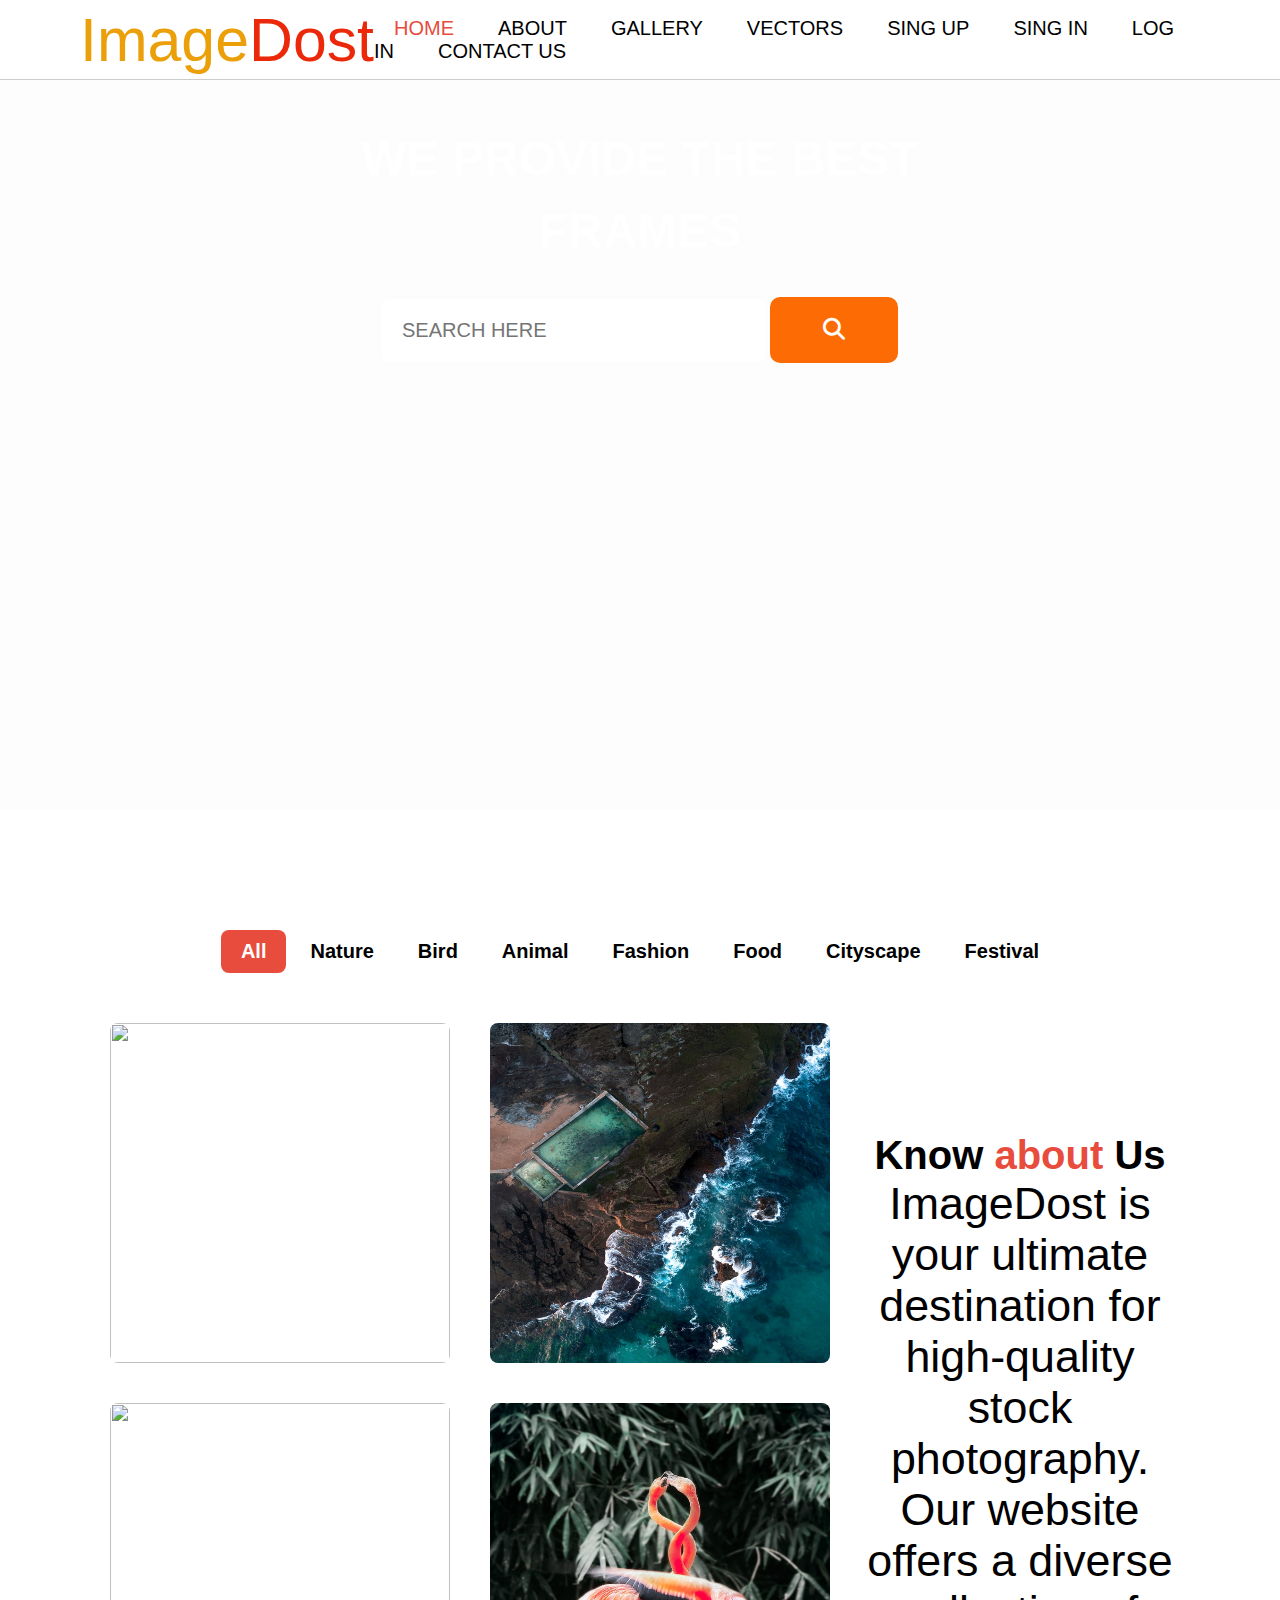
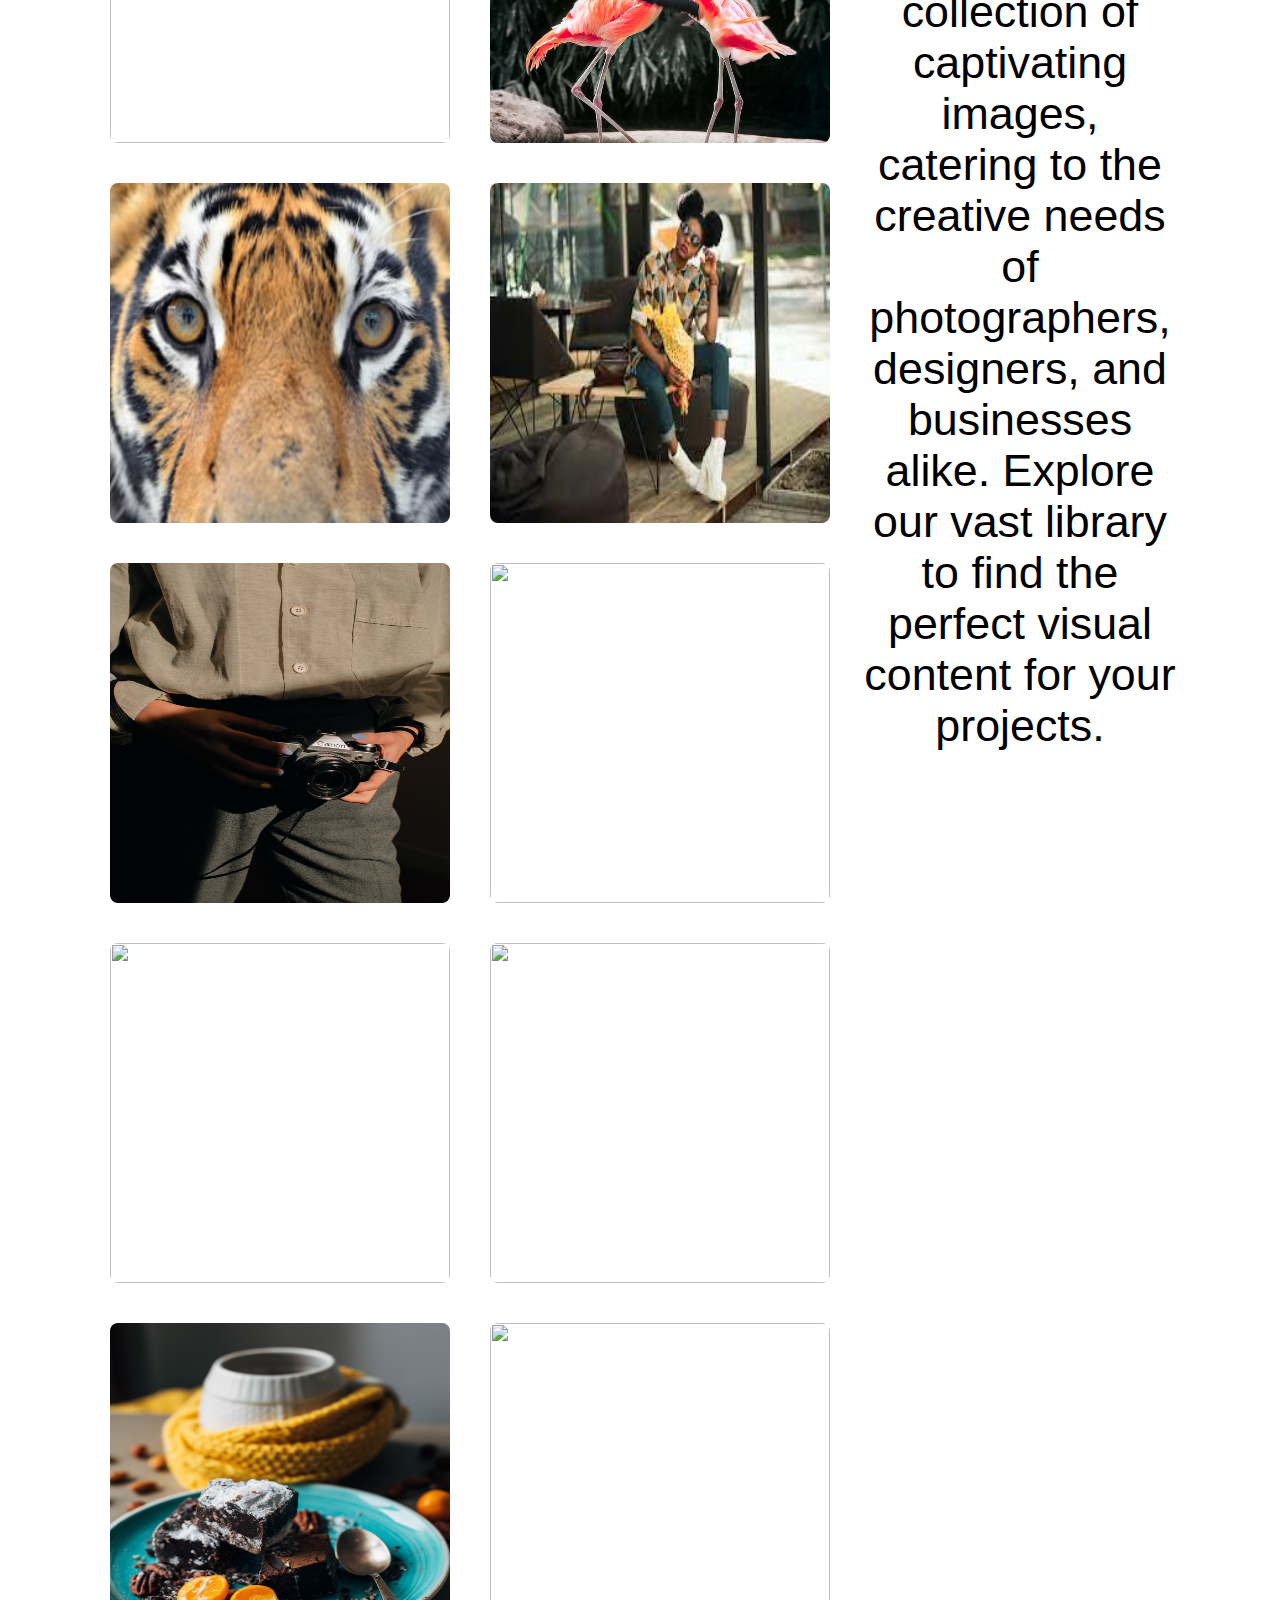
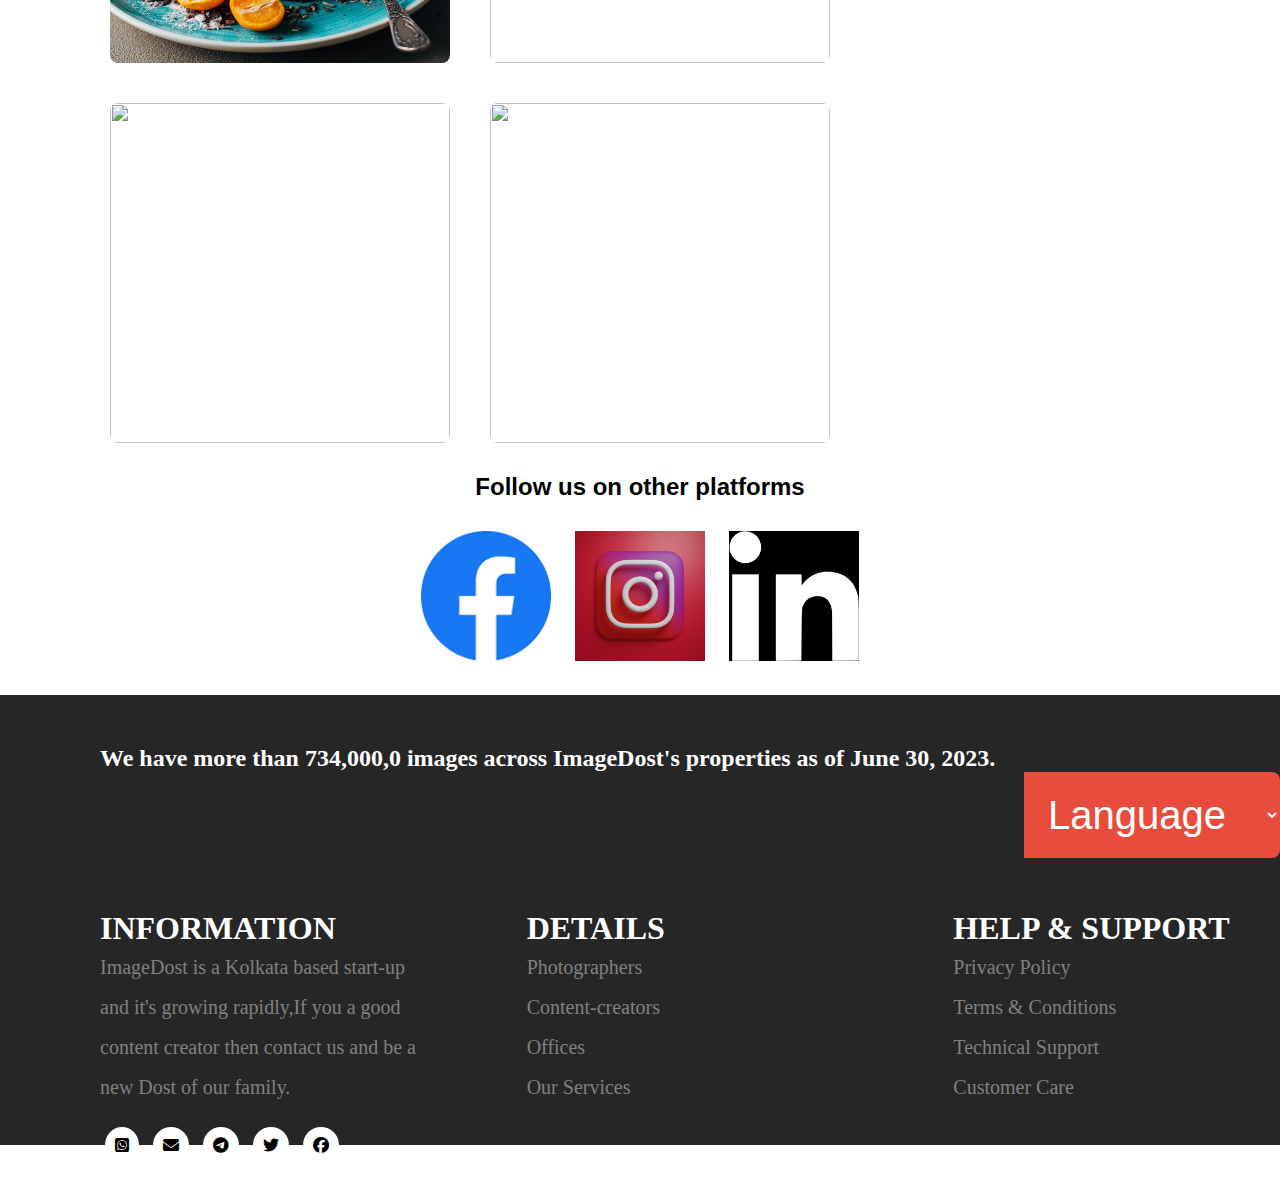
==== index.html @ 0a435a72 "Init" ====
<!DOCTYPE html>
<html lang="en">
<head>
    <meta charset="UTF-8">
    <meta name="viewport" content="width=device-width, initial-scale=1.0">
    <title>Document</title>
    <link rel="stylesheet" href="main.css">
    <link rel="stylesheet"href="https://cdnjs.cloudflare.com/ajax/libs/font-awesome/6.4.2/css/all.min.css">
</head>
<body>
  <header>
    <nav>
        <div class="l1">
            Image<span>Dost</span>
        </div>
        <div class="menu">
            <a href="#">HOME</a>
            <a href="#">ABOUT</a>
            <a href="#">GALLERY</a>
            <a href="#">VECTORS</a>
            <a href="#">SING UP</a>
            <a href="#">SING IN</a>
            <a href="#">LOG IN</a>
            <a href="#">CONTACT US</a>

        </div>
    </nav>
    <div class="alltext">
        <h1>WE PROVIDE THE BEST FRAMES</h1>
        <input type="text"placeholder="SEARCH HERE">
        <button>
            <i class="fas fa-search"></i>
        </button>
      </div>
  </header>  
  <section class="gallery">
    <div class="land-menu">
      <ul>
        <li class="all" data-filter="*">All</li>
        <li data-filter=".Nature">Nature</li>
        <li data-filter=".Bird">Bird</li>
        <li data-filter=".Animal">Animal</li>
        <li data-filter=".Fashion">Fashion</li>
        <li data-filter=".Food">Food</li>
        <li data-filter=".Cityscape">Cityscape</li>
        <li data-filter=".Festival">Festival</li>
      </ul>
    </div>
    <div class="land-item">
        <div class="item Nature">
            <img src="nature.jpg" width="150" height="150">
        </div>
         <div class="item Nature">
             <img src="nature2.jpg"width="150" height="150">
        </div>
        <div class="item Bird">
            <img src="Bird.jpg"width="150" height="150">
        </div>
        <div class="item Bird">
            <img src="Bird 2.jpg"width="150" height="150">
        </div>
        <div class="item Animal">
            <img src="Animal.jpg"width="150" height="150">
        </div>
        <div class="item Fashion">
            <img src="fashion.jpeg"width="150" height="150">
        </div>
        <div class="item Fashion">
            <img src="fashion 2.jpg"width="150" height="150">
        </div>
        <div class="item Cityscape">
            <img src="city 1.jpg"width="150" height="150">
        </div>
        <div class="item Cityscape">
            <img src="city 3.jpg"width="150" height="150">
        </div>
        <div class="item Cityscape">
            <img src="city.jpg"width="150" height="150">
        </div>
        <div class="item Food">
            <img src="food.jpg"width="150" height="150">
        </div>
        <div class="item Festival">
            <img src="festival.jpg"width="150" height="150">
        </div>
        <div class="item Festival">
            <img src="j2.jpg"width="150" height="150">
        </div>
        <div class="item Festival">
            <img src="festival2.jpg"width="150" height="150">
        </div>

    </div>
</section>
<section class="myself">
    <div class="info">

        <h1>Know <span>about</span> Us</h1>
        <p>
            ImageDost is your ultimate destination for high-quality stock photography. Our website offers a diverse collection of captivating images, catering to the creative needs of photographers, designers, and businesses alike. Explore our vast library to find the perfect visual content for your projects.
        </p>

    </div>
    <div class="png">
        <h2>
            Follow us on other platforms
        </h2>
        <img src="fb.png"width="150">
        <img src="insta1.png"width="150">
        <img src="download.png"width="150">
    </div>
</section>

<footer>
    <div class="last">
    </div>
    <h2>
        We have more than 734,000,0 images across ImageDost's properties as of June 30, 2023.
    </h2>
    </div>
    <div>
      <select id="drop">
        <option value="">Language</option>
        <option value="English">English</option>
        <option value="Hindi">Hindi</option>
        <option value="Bengali">Bengali</option>
        <option value="Tamil">Tamil</option>
        <option value="Espanol">Espanol</option>
        <option value="Deutsch">Deutsch</option>
        <option value="Italiano">Italiano</option>
        <option value="Portugues">Portugues</option>
        <option value="Francais">Francais</option>

      </select>
    </div>
    <div class="contact">
        <div>
            <h1>
                INFORMATION
            </h1>
            <p>
        ImageDost is a Kolkata based start-up and it's growing rapidly,If you a good content creator then contact us and be a new Dost of our family.
            </p>
            <i class="fa-brands fa-square-whatsapp"></i>
            <i class="fa-solid fa-envelope"></i>
            <i class="fa-brands fa-telegram"></i>
            <i class="fa-brands fa-twitter"></i>
            <i class="fa-brands fa-facebook"></i>
    </div>
    <div>
        <h1>
        DETAILS
        </h1>
        <p>Photographers</p>
        <p>Content-creators</p>
        <p>Offices</p>
        <p>Our Services</p>
    </div>
    <div>
        <h1>
            HELP & SUPPORT
        </h1>
        <p>
            Privacy Policy
        </p>
        <p>Terms & Conditions</p>
        <p>Technical Support</p>
        <p>Customer Care</p>
    </div>
    <div>
    <h1>USEFUL LINKS</h1>
    <P>About Us</P>
    <P>Blog Post</P>
    <P>Gallery</P>
    <P>Lisences</P>
    <P>Subscription Plans</P>
    </div>
    </div>
</footer>
<script
  src="https://code.jquery.com/jquery-3.7.1.min.js"
  integrity="sha256-/JqT3SQfawRcv/BIHPThkBvs0OEvtFFmqPF/lYI/Cxo="
  crossorigin="anonymous"></script>
<script src="https://unpkg.com/isotope-layout@3/dist/isotope.pkgd.min.js"></script>
<script type="text/javascript">
    $('.land-item').isotope({
  itemSelector: '.item',
  layoutMode: 'fitRows'
});
$('.land-menu ul li').click(function(){
    $('.land-menu ul li').removeClass('all');
    $(this).addClass('all');

    var selector=$(this).attr('data-filter');
    $('.land-item').isotope({
        filter:selector
    });
    return false;

});
</script>
</body>
</html>
---- main.css ----
*{padding: 0; margin:0; box-sizing: border-box;}

body{
	scroll-behavior: smooth;
		overflow-x: hidden;
}
header{
	width: 100vw;
	height:90vh;
	background:linear-gradient(rgba(56, 53, 53, 0.012),rgba(56, 53, 53, 0.012)), url('j1.jpg');
	background-size: cover;
	background-position: right;
	position: relative;
}
nav{
	width: 100%;
	height:80px;
	background: rgb(249, 247, 247);
	color: rgb(235, 160, 10);
	display: flex;
	justify-content: space-between;
	align-items: center;
	padding: 0px 80px;
	position:fixed;
	top:0;
	background:white;
	z-index: 1;
	border-bottom: 1px solid rgba(0,0,0,0.2);
}
.l1{
	font-family:Arial, Helvetica, sans-serif;
	font-size: 3.8rem;
}
.l1 span{
	color:  #ec280a ;
}
.menu a{
	text-decoration: none;
	color: black;
	font-size:20px;
	padding: 10px 20px;
	font-family:Arial, Helvetica, sans-serif;

}
.menu a:first-child{
	color:#e74c3c;
}
.menu a:hover{
	color: #e74c3c;
	transition: 0.4s;
    animation-name: textsize;
    animation-duration:3s;
    animation-delay: 0s;
}
@keyframes textsize {
    from{font-size: 20px;}
    to{font-size: 25px}
    
}
.alltext{
	max-width:900px;
	position: absolute;
	top:30%;
	left: 50%;
	transform: translate(-50%,-50%);
	color: white;
	text-align: center;
}
.alltext h1{
	font-family: sans-serif;
	font-size: 3em;
	line-height:  1.5em;;
}
.alltext input{
	width: 60%;
	padding: 20px;
	border-radius: 8px;
	font-size: 20px;
	border:none;
	outline: none;
}
.alltext button{
	width: 20%;
	padding:20px;
	background: #fd6b04;
	font-size: 22px;
	border:20px;
	border-radius:10px;
	color: white;
	margin-top: 30px;
}
.gallery{
	padding:100px;
}
.land-menu{
		text-align: center;
		margin-bottom: 20px;
	}
.land-menu ul li{
		list-style: none;
		display: inline-block;
		margin:20px 0px;
		font-size: 20px;
		font-weight: bold;
		font-family: sans-serif;
		padding: 10px 20px;
		cursor: pointer;
		transition: 0.5s ease;
		text-align: center;
		

	}
.land-menu ul li:hover{
		background:  #e74c3c;
		color: white;
		border-radius: 8px;
	}
li.all{
		background:#e74c3c;
		color: white;
		border-radius: 8px;
	}
.land-item{
		width: 100%;
	}
.land-item .item{
		width:360px ;
		height:360px;
		float:left;
		margin-bottom:20px;
		margin-right:20px;
		padding: 10px;
	

}
.land-item .item img{
	width: 100%;
	height: 100%;
	border-radius: 8px;
}
.land-item .item img:hover{
	transform: scale(1.1);

}

.myself{

	font-family: sans-serif;
	width: 100%;
	padding:20px 100px;
}
.info{
	text-align: center;

}
.info h1 {
	font-size: 2.5em;

}
.info h1 span{
	color:#e74c3c;
}
.info p{
	font-size: 2.8em;
	text-align: center;
	text-decoration:solid;
}
.png{
	text-align: center;
	padding-top: 50px;
	width: 50%;
	margin:auto;
	}
.png h2{
	margin:20px 0px;
}
.png img{
	padding:10px;
}
.png img:hover{
	transform: scale(1.3)
}
footer{
	background: #262626;
	color: white;
	width: 200vh;
	height: 50vh;

	padding: 50px 100px;
}
.last h2{
	font-size: 2.5em;
	font-family: sans-serif,Arial, Helvetica;
}
#drop{
	padding: 20px;
	width: 70%;
	border-radius: 8px;
	border:none;
	outline: none;
	font-family: sans-serif;
}
#drop{
	position: absolute;
	right: 0;
	font-size: 2.5em;
	width: 20%;
	padding: 20px;
	background: #e74c3c;
	color: white;
	border:none;
	outline: none;
	border-radius: 0 8px 8px 0;
}
.contact{
	width: 100%;
	display: flex;
	justify-content: space-between;
	align-items: flex-start;
	margin-top:3em;
	border-bottom: 1px solid rgba(255,255,255,0.2);
}
.contact>div{
	flex-basis:20%;
	padding-top: 10vh;


}
.contact p{
	line-height:2em;
	font-size: 20px;
	color: grey;	
	cursor: pointer;
}
.contact p:hover{
	color: white;
}
.contact i{
	background: white;
	color: black;
	padding:10px;
	font-size:16px;
	margin: 20px 5px;
	border-radius: 50%;
	transition: .4s ease;
}
.contact i:hover{
	background: transparent;
	border:1px solid white;
	color: white;
}
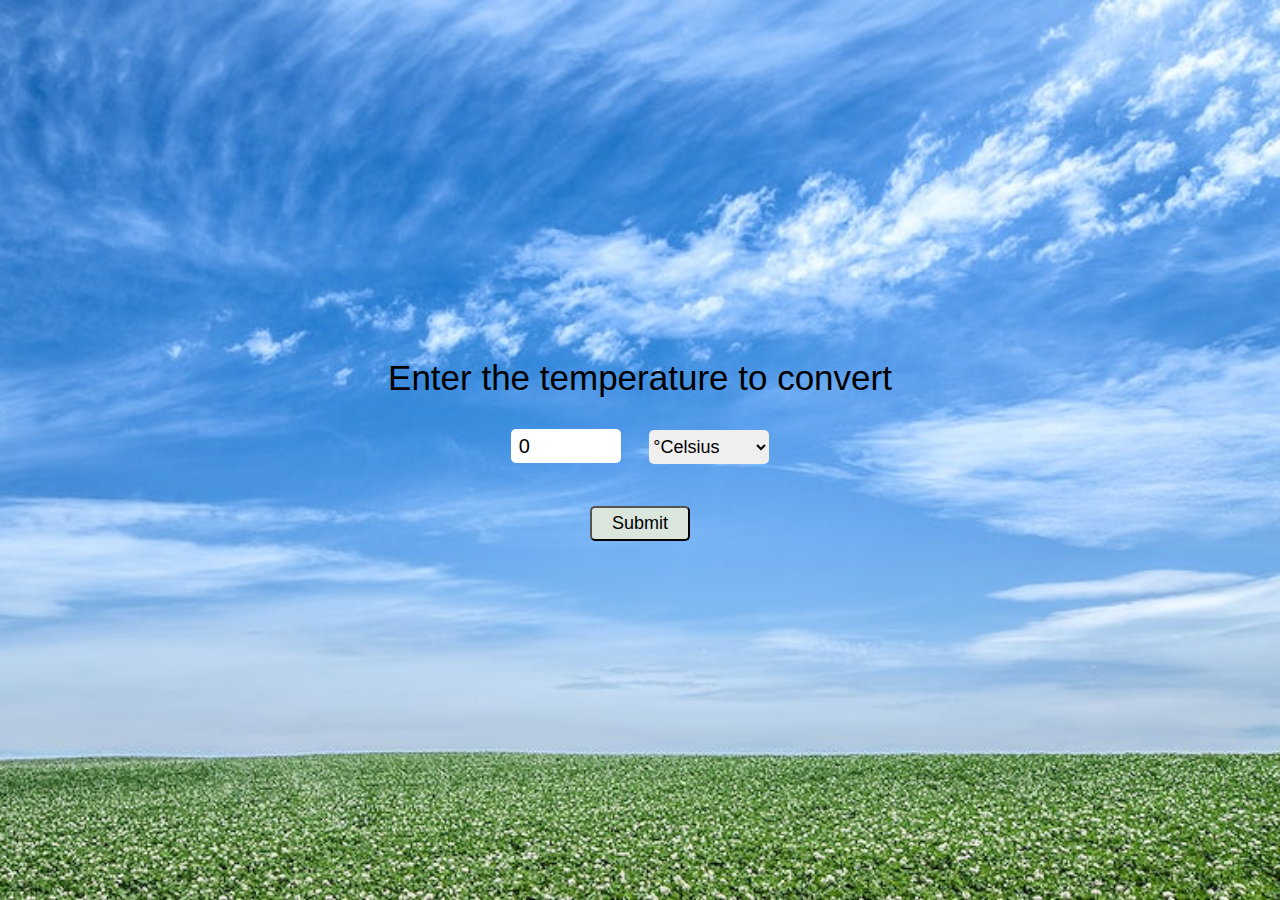
==== commit 0ef4747a: "Init" ====
--- a/index.html
+++ b/index.html
@@ -1,203 +1,32 @@
 <!DOCTYPE html>
 <html lang="en">
+
 <head>
     <meta charset="UTF-8">
+    <meta http-equiv="X-UA-Compatible" content="IE=edge">
     <meta name="viewport" content="width=device-width, initial-scale=1.0">
-    <title>Document</title>
-    <link rel="stylesheet" href="main.css">
-    <link rel="stylesheet"href="https://cdnjs.cloudflare.com/ajax/libs/font-awesome/6.4.2/css/all.min.css">
+    <link rel="stylesheet" href="style.css">
+    <title>Temperature converter</title>
 </head>
+
 <body>
-  <header>
-    <nav>
-        <div class="l1">
-            Image<span>Dost</span>
-        </div>
-        <div class="menu">
-            <a href="#">HOME</a>
-            <a href="#">ABOUT</a>
-            <a href="#">GALLERY</a>
-            <a href="#">VECTORS</a>
-            <a href="#">SING UP</a>
-            <a href="#">SING IN</a>
-            <a href="#">LOG IN</a>
-            <a href="#">CONTACT US</a>
+    <div class="container">
+        <form id="calcTemp" onsubmit="calculateTemp(); return false">
+            <label for="temp">Enter the temperature to convert</label>
+            <br>
+            <input type="number" name="temp" id="temp" value="0">
+            <select name="temp_diff" id="temp_diff">
+                <option value="cel">&#176;Celsius</option>
+                <option value="fah">&#176;Fahrenheit</option>
+            </select>
+            <br>
+            <input type="submit" name="temp" id="submit">
+            <br>
+            <span id="result"></span>
+        </form>
+    </div>
 
-        </div>
-    </nav>
-    <div class="alltext">
-        <h1>WE PROVIDE THE BEST FRAMES</h1>
-        <input type="text"placeholder="SEARCH HERE">
-        <button>
-            <i class="fas fa-search"></i>
-        </button>
-      </div>
-  </header>  
-  <section class="gallery">
-    <div class="land-menu">
-      <ul>
-        <li class="all" data-filter="*">All</li>
-        <li data-filter=".Nature">Nature</li>
-        <li data-filter=".Bird">Bird</li>
-        <li data-filter=".Animal">Animal</li>
-        <li data-filter=".Fashion">Fashion</li>
-        <li data-filter=".Food">Food</li>
-        <li data-filter=".Cityscape">Cityscape</li>
-        <li data-filter=".Festival">Festival</li>
-      </ul>
-    </div>
-    <div class="land-item">
-        <div class="item Nature">
-            <img src="nature.jpg" width="150" height="150">
-        </div>
-         <div class="item Nature">
-             <img src="nature2.jpg"width="150" height="150">
-        </div>
-        <div class="item Bird">
-            <img src="Bird.jpg"width="150" height="150">
-        </div>
-        <div class="item Bird">
-            <img src="Bird 2.jpg"width="150" height="150">
-        </div>
-        <div class="item Animal">
-            <img src="Animal.jpg"width="150" height="150">
-        </div>
-        <div class="item Fashion">
-            <img src="fashion.jpeg"width="150" height="150">
-        </div>
-        <div class="item Fashion">
-            <img src="fashion 2.jpg"width="150" height="150">
-        </div>
-        <div class="item Cityscape">
-            <img src="city 1.jpg"width="150" height="150">
-        </div>
-        <div class="item Cityscape">
-            <img src="city 3.jpg"width="150" height="150">
-        </div>
-        <div class="item Cityscape">
-            <img src="city.jpg"width="150" height="150">
-        </div>
-        <div class="item Food">
-            <img src="food.jpg"width="150" height="150">
-        </div>
-        <div class="item Festival">
-            <img src="festival.jpg"width="150" height="150">
-        </div>
-        <div class="item Festival">
-            <img src="j2.jpg"width="150" height="150">
-        </div>
-        <div class="item Festival">
-            <img src="festival2.jpg"width="150" height="150">
-        </div>
+    <script src="script.js"></script>
+</body>
 
-    </div>
-</section>
-<section class="myself">
-    <div class="info">
-
-        <h1>Know <span>about</span> Us</h1>
-        <p>
-            ImageDost is your ultimate destination for high-quality stock photography. Our website offers a diverse collection of captivating images, catering to the creative needs of photographers, designers, and businesses alike. Explore our vast library to find the perfect visual content for your projects.
-        </p>
-
-    </div>
-    <div class="png">
-        <h2>
-            Follow us on other platforms
-        </h2>
-        <img src="fb.png"width="150">
-        <img src="insta1.png"width="150">
-        <img src="download.png"width="150">
-    </div>
-</section>
-
-<footer>
-    <div class="last">
-    </div>
-    <h2>
-        We have more than 734,000,0 images across ImageDost's properties as of June 30, 2023.
-    </h2>
-    </div>
-    <div>
-      <select id="drop">
-        <option value="">Language</option>
-        <option value="English">English</option>
-        <option value="Hindi">Hindi</option>
-        <option value="Bengali">Bengali</option>
-        <option value="Tamil">Tamil</option>
-        <option value="Espanol">Espanol</option>
-        <option value="Deutsch">Deutsch</option>
-        <option value="Italiano">Italiano</option>
-        <option value="Portugues">Portugues</option>
-        <option value="Francais">Francais</option>
-
-      </select>
-    </div>
-    <div class="contact">
-        <div>
-            <h1>
-                INFORMATION
-            </h1>
-            <p>
-        ImageDost is a Kolkata based start-up and it's growing rapidly,If you a good content creator then contact us and be a new Dost of our family.
-            </p>
-            <i class="fa-brands fa-square-whatsapp"></i>
-            <i class="fa-solid fa-envelope"></i>
-            <i class="fa-brands fa-telegram"></i>
-            <i class="fa-brands fa-twitter"></i>
-            <i class="fa-brands fa-facebook"></i>
-    </div>
-    <div>
-        <h1>
-        DETAILS
-        </h1>
-        <p>Photographers</p>
-        <p>Content-creators</p>
-        <p>Offices</p>
-        <p>Our Services</p>
-    </div>
-    <div>
-        <h1>
-            HELP & SUPPORT
-        </h1>
-        <p>
-            Privacy Policy
-        </p>
-        <p>Terms & Conditions</p>
-        <p>Technical Support</p>
-        <p>Customer Care</p>
-    </div>
-    <div>
-    <h1>USEFUL LINKS</h1>
-    <P>About Us</P>
-    <P>Blog Post</P>
-    <P>Gallery</P>
-    <P>Lisences</P>
-    <P>Subscription Plans</P>
-    </div>
-    </div>
-</footer>
-<script
-  src="https://code.jquery.com/jquery-3.7.1.min.js"
-  integrity="sha256-/JqT3SQfawRcv/BIHPThkBvs0OEvtFFmqPF/lYI/Cxo="
-  crossorigin="anonymous"></script>
-<script src="https://unpkg.com/isotope-layout@3/dist/isotope.pkgd.min.js"></script>
-<script type="text/javascript">
-    $('.land-item').isotope({
-  itemSelector: '.item',
-  layoutMode: 'fitRows'
-});
-$('.land-menu ul li').click(function(){
-    $('.land-menu ul li').removeClass('all');
-    $(this).addClass('all');
-
-    var selector=$(this).attr('data-filter');
-    $('.land-item').isotope({
-        filter:selector
-    });
-    return false;
-
-});
-</script>
-</body>
 </html>--- a/style.css
+++ b/style.css
@@ -0,0 +1,76 @@
+@import url('https://fonts.googleapis.com/css2?family=Raleway:ital,wght@0,300;0,500;0,600;0,700;1,300;1,400;1,500;1,600;1,700&family=Roboto:wght@100;300;400;700&family=Ubuntu:ital,wght@0,300;0,400;0,500;1,300;1,400;1,500;1,700&display=swap');
+
+* {
+    box-sizing: border-box;
+    padding: 0;
+    margin: 0;
+    font-family: 'Poppins', sans-serif;
+}
+.container {
+    display: flex;
+    justify-content: center;
+    align-items: center;
+    height: 100vh;
+    text-align: center;
+    background-color: azure;
+    width:100%;
+	height:100vh;
+	background-image:url('72.jpg');
+	background-size: cover;
+	background-position: right;
+	position: relative;
+}
+}
+#calcTemp {
+    padding: 29px 67px;
+    min-height: 290px;
+    background-color: #043efc;
+    box-shadow: rgba(0, 0, 0, 0.12) 0px 1px 3px, rgba(0, 0, 0, 0.24) 0px 1px 2px;
+}
+
+label {
+    font-size: 35px;
+    line-height: 78px;
+}
+
+#temp {
+    width: 110px;
+    height: 34px;
+    border-radius: 5px;
+    margin: 12px;
+    padding: 8px;
+    font-size: 20px;
+    font-weight: 500;
+    border: none;
+    outline: none;
+}
+
+#temp_diff {
+    width: 120px;
+    height: 34px;
+    border-radius: 5px;
+    margin: 12px;
+    font-size: 18px;
+    font-weight: 500;
+    border: none;
+    outline: none;
+}
+
+#submit {
+    width: 100px;
+    border-radius: 5px;
+    margin: 30px 0 20px 0;
+    font-size: 18px;
+    background-color: rgb(218 229 220);
+    padding: 5px;
+    transition: all 0.5s ease;
+}
+
+#submit:hover{
+    background-color: antiquewhite;
+    cursor: pointer;
+}
+
+#result{
+    font-size: 27px;
+}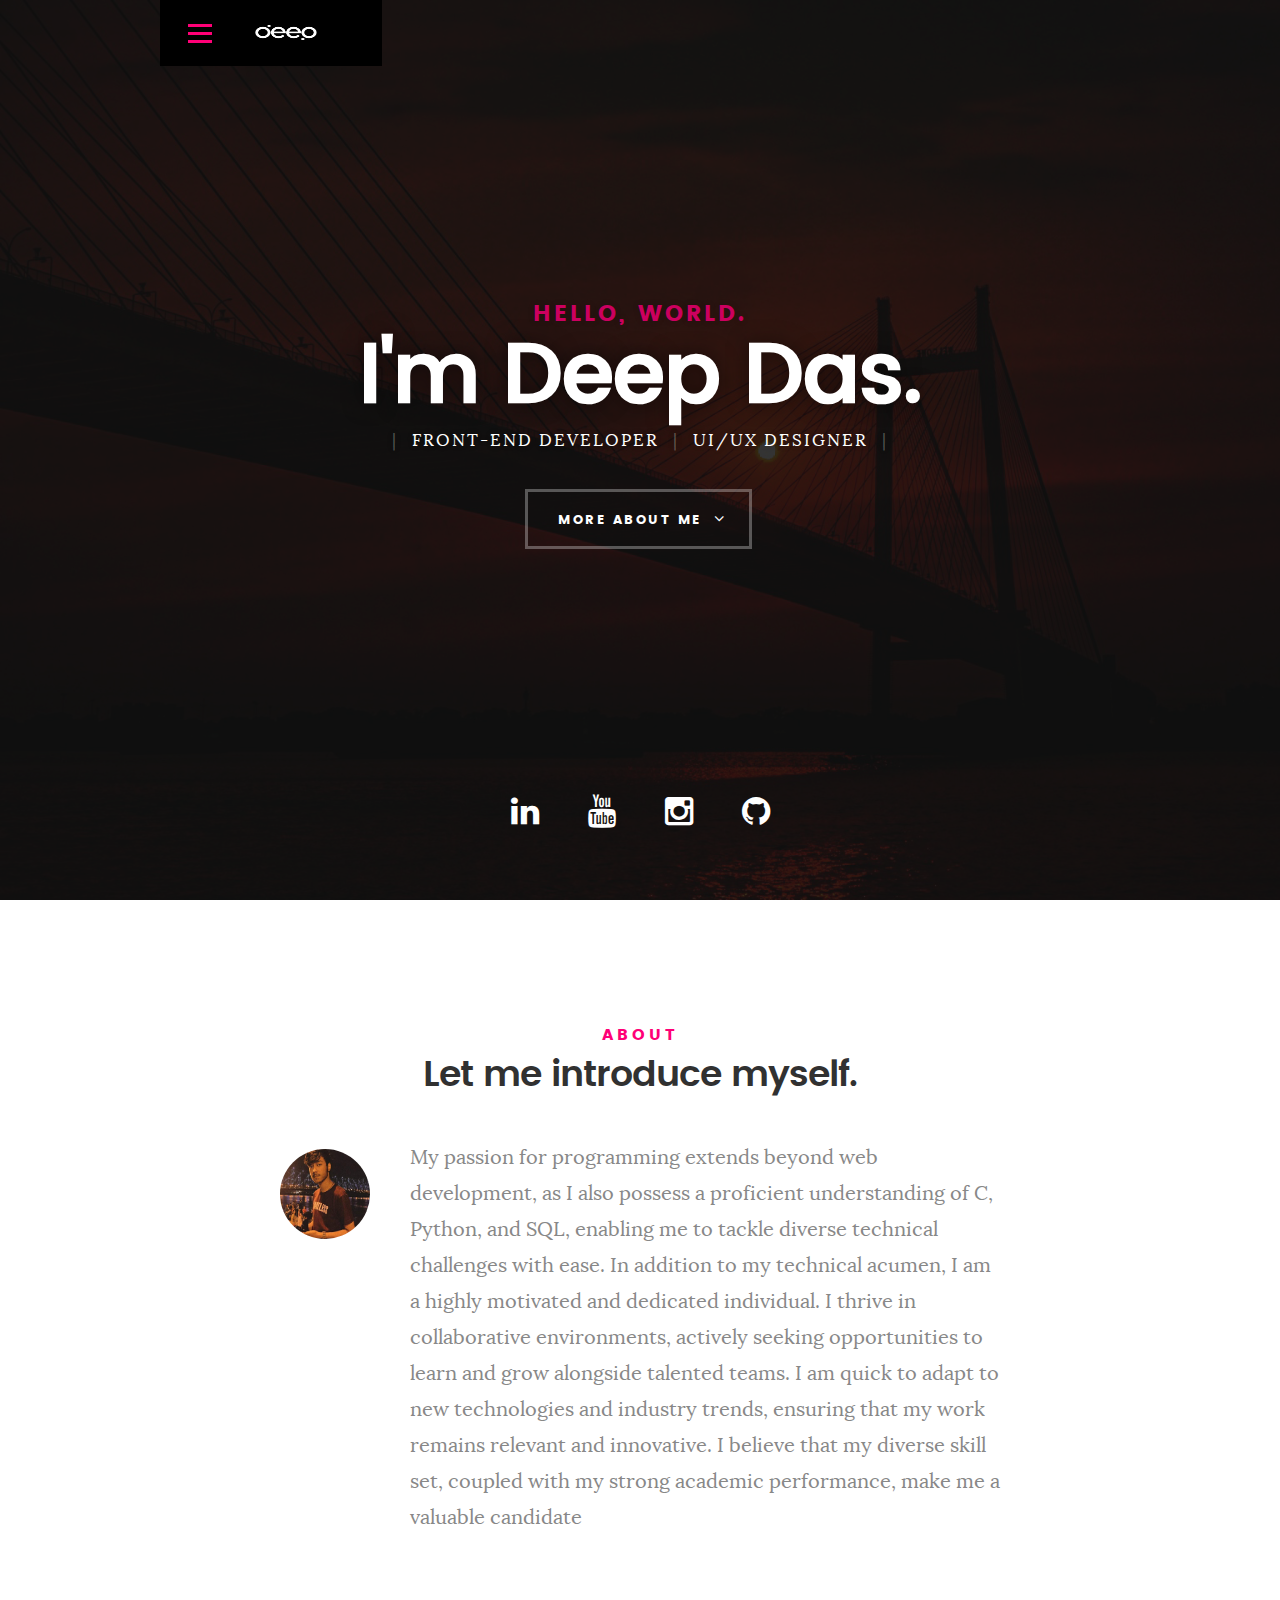
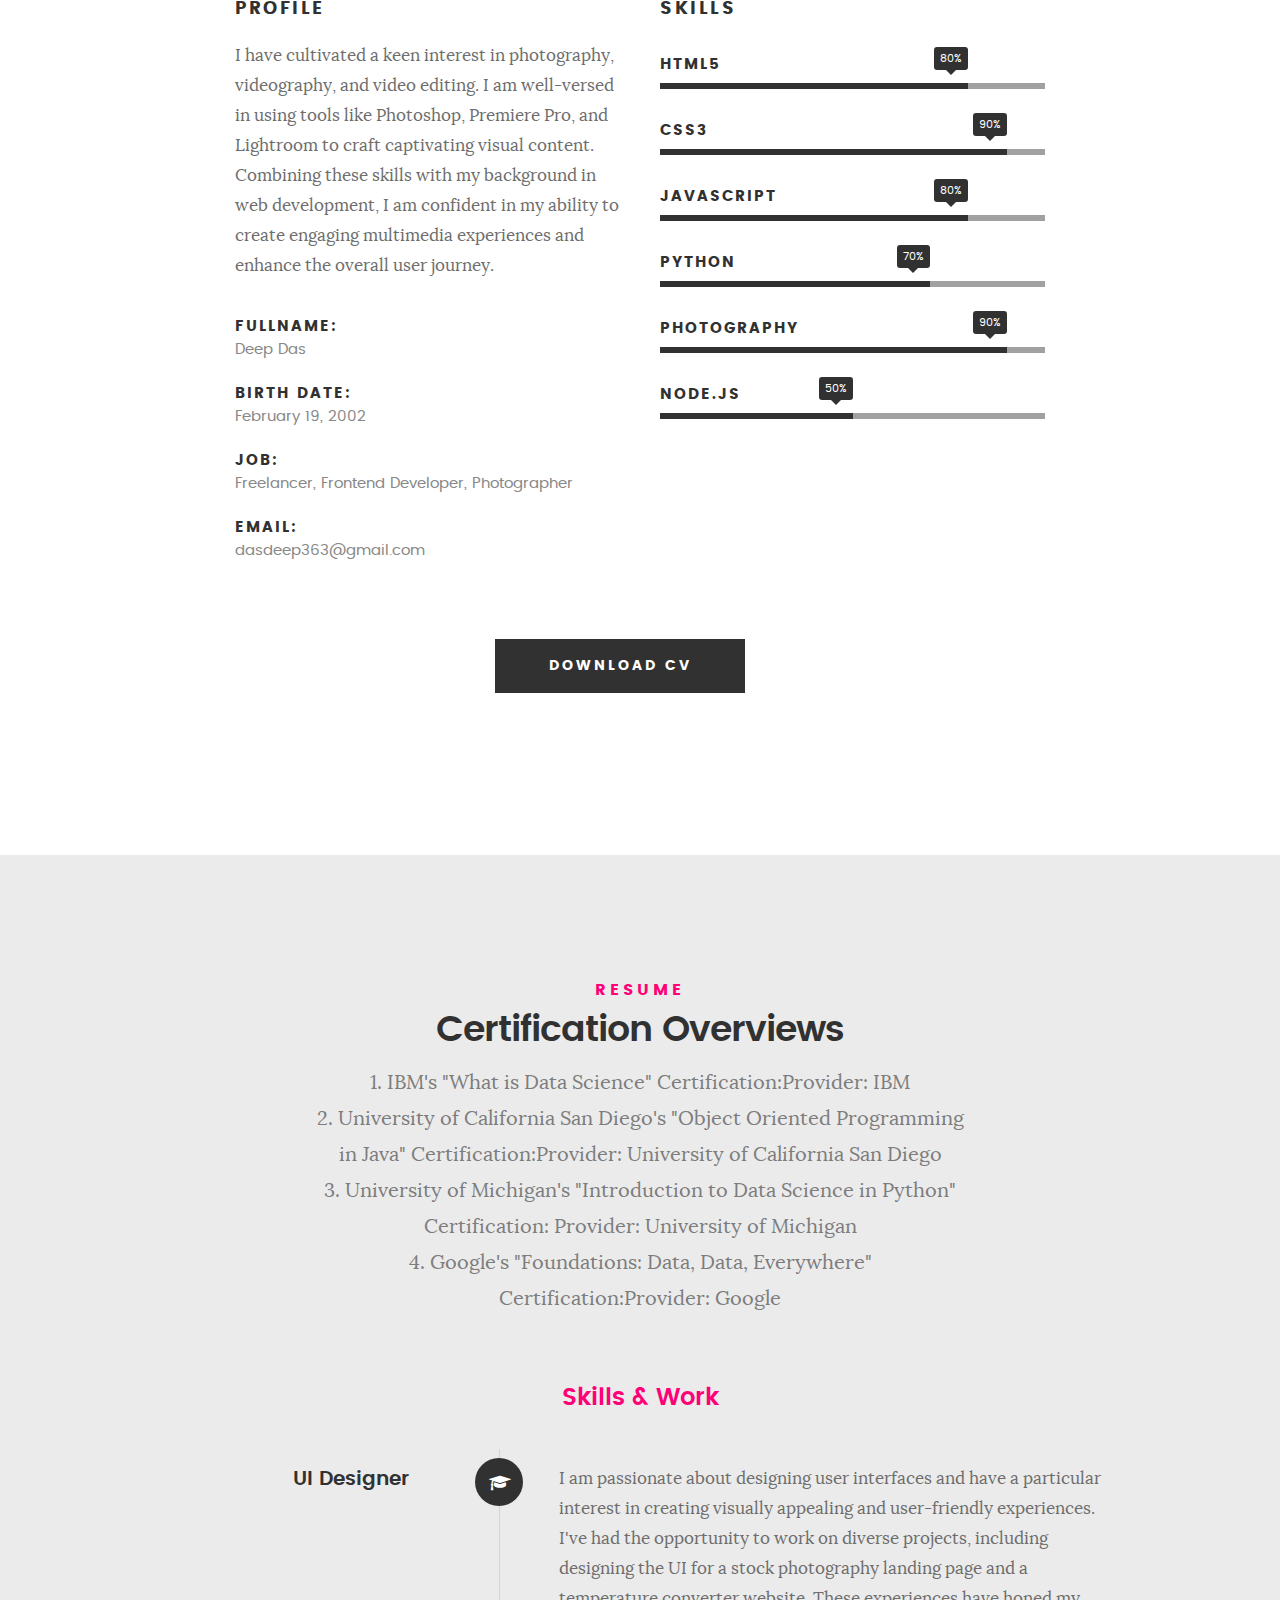
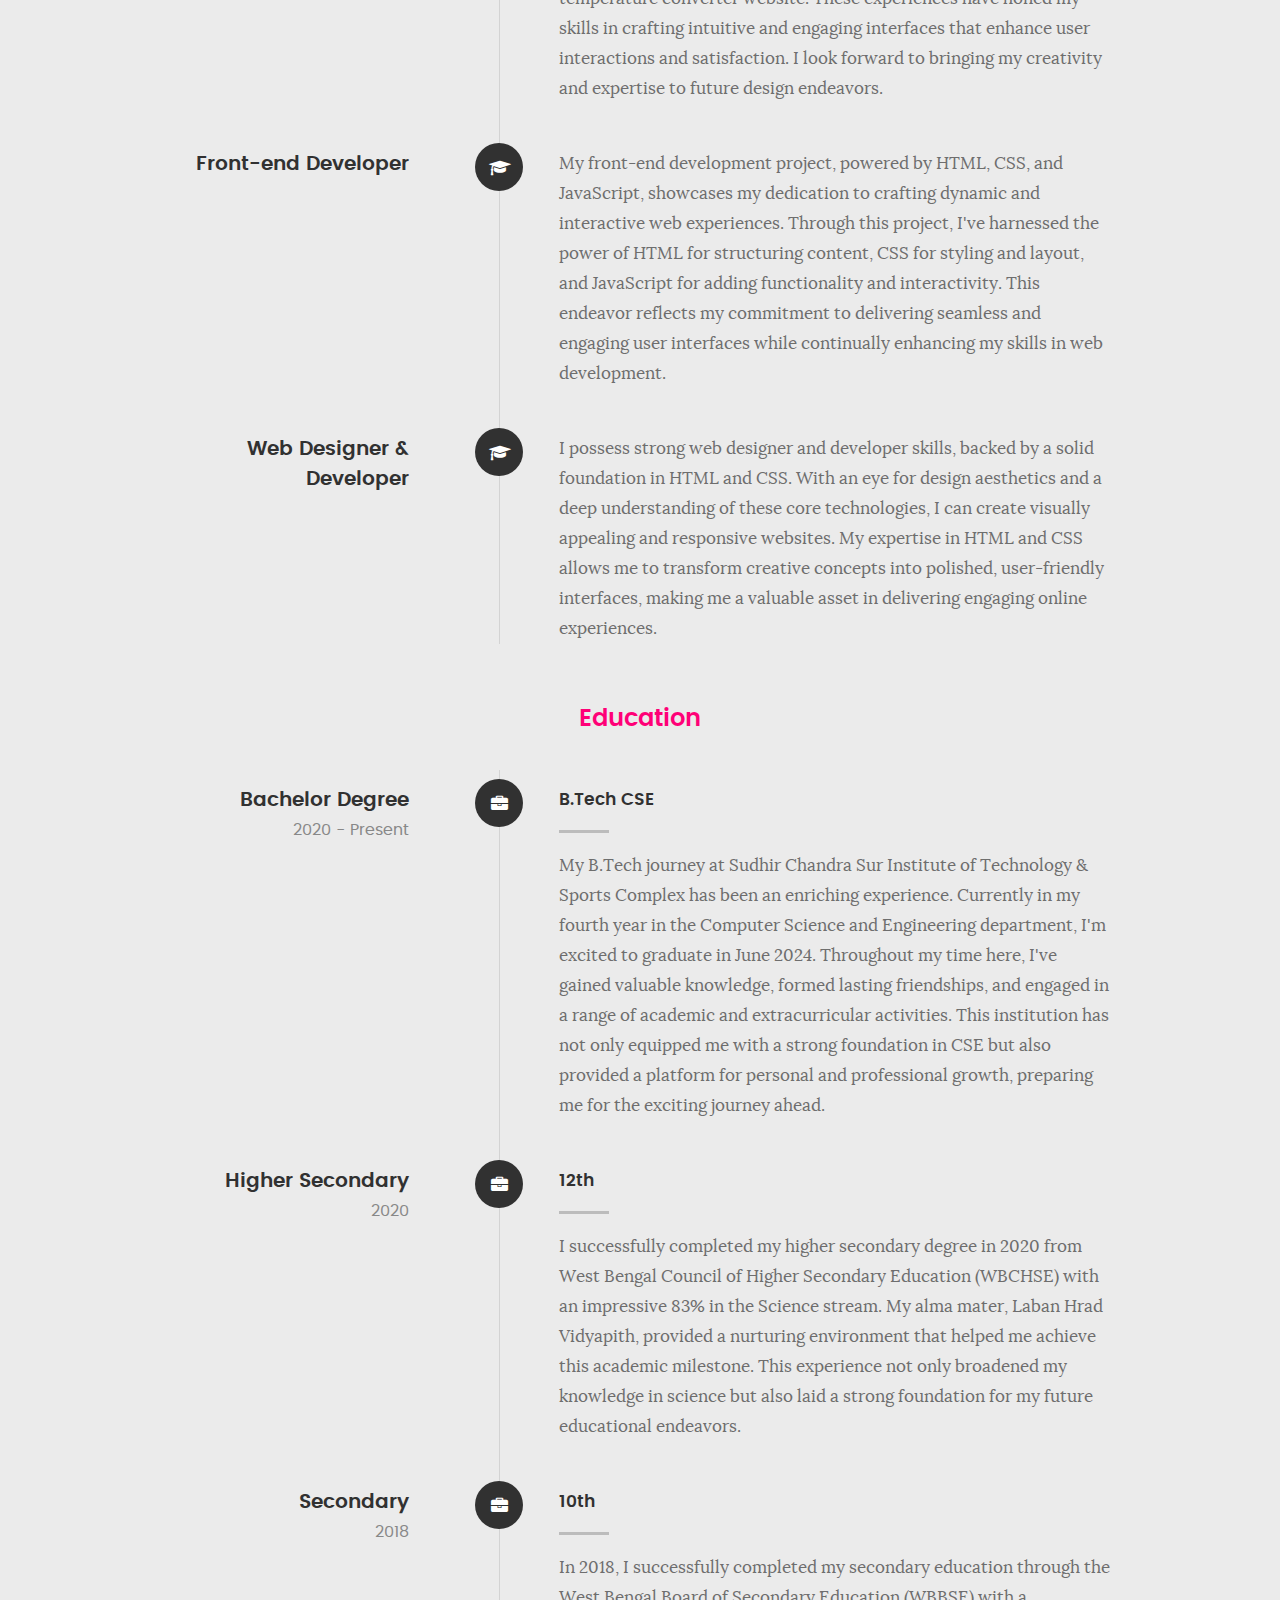
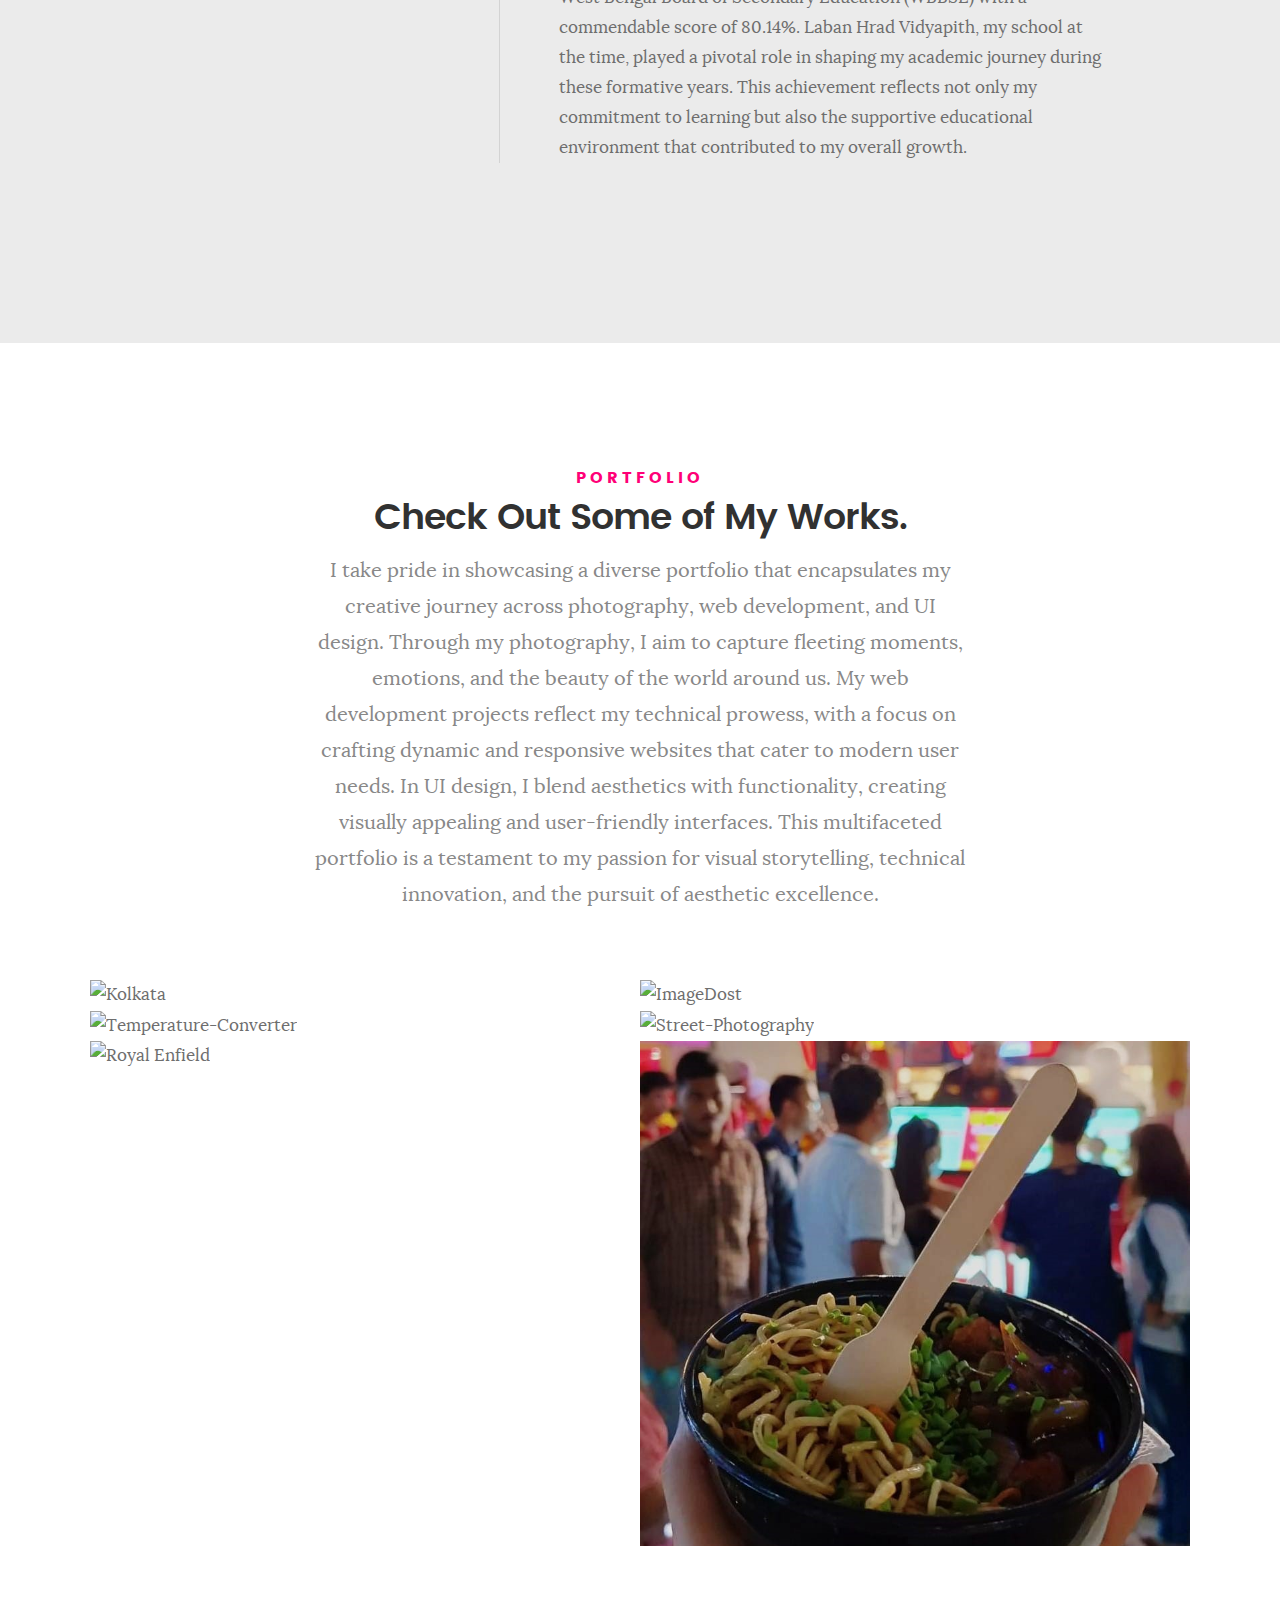
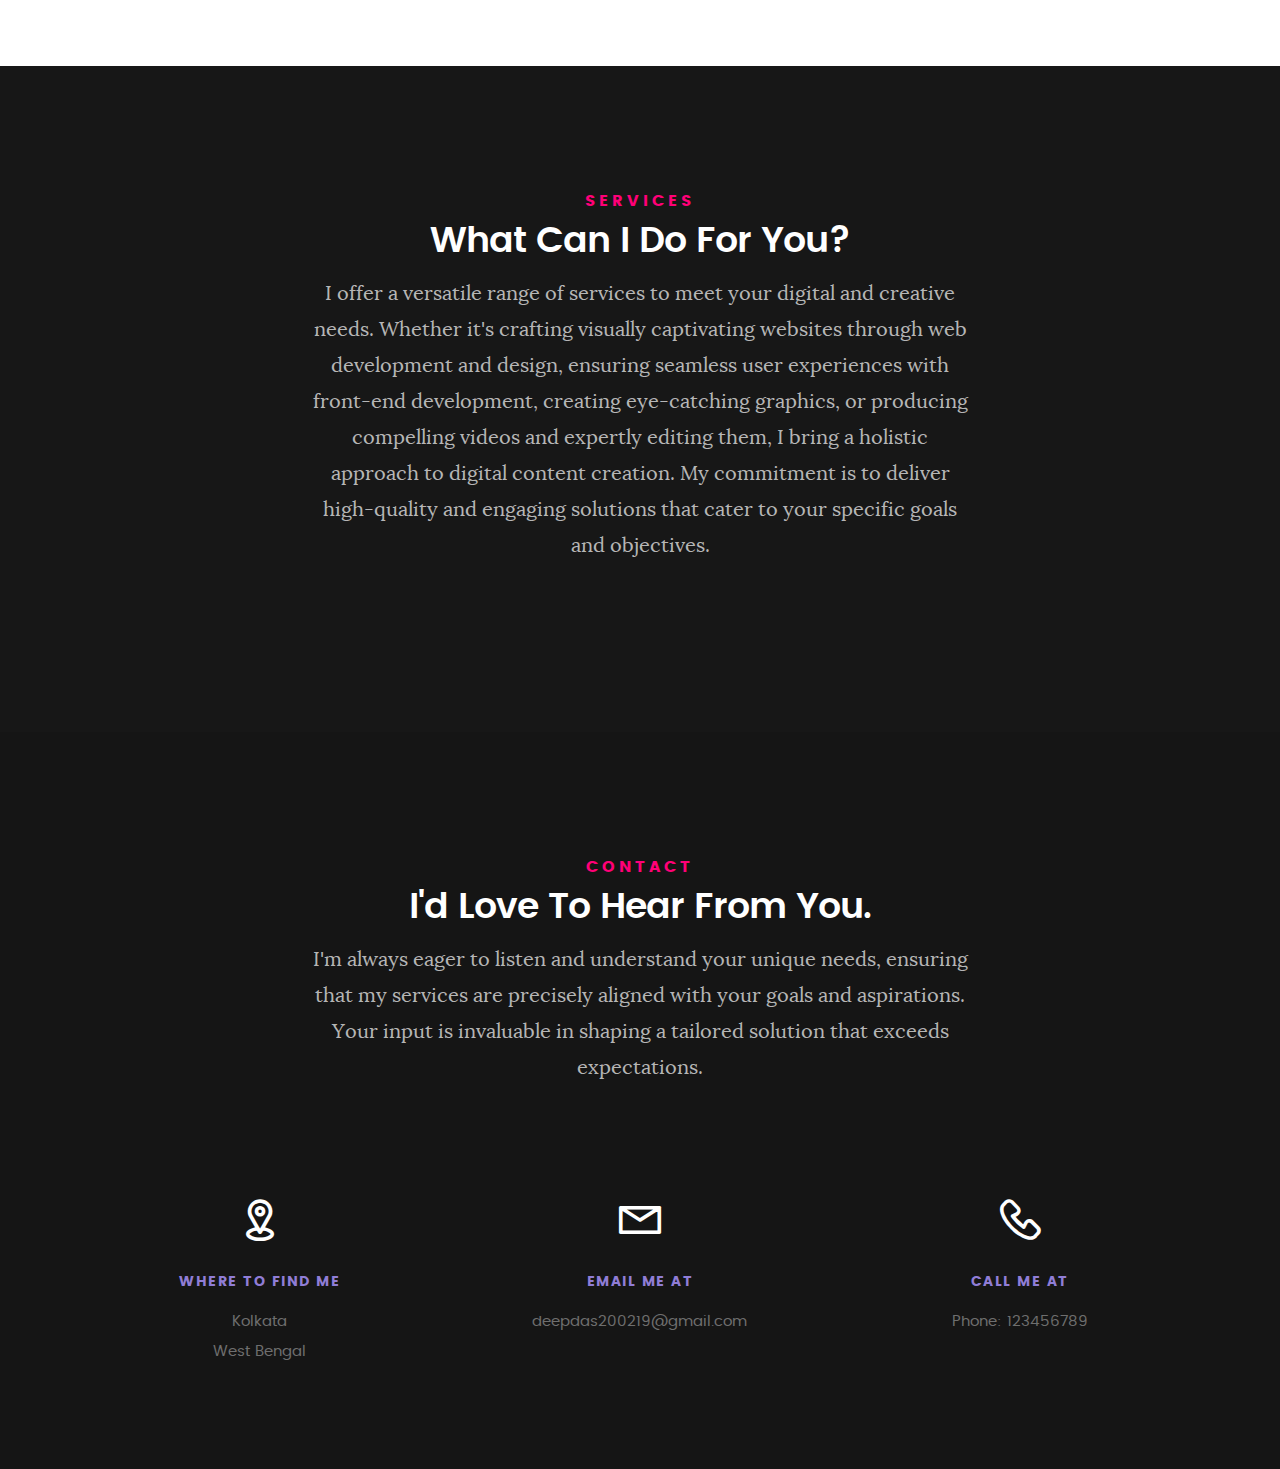
==== commit c6fc3d59: "Init" ====
--- a/index.html
+++ b/index.html
@@ -1,32 +1,786 @@
 <!DOCTYPE html>
-<html lang="en">
+<!--[if IE 8 ]><html class="no-js oldie ie8" lang="en"> <![endif]-->
+<!--[if IE 9 ]><html class="no-js oldie ie9" lang="en"> <![endif]-->
+<!--[if (gte IE 9)|!(IE)]><!-->
+<html class="no-js" lang="en"> <!--<![endif]-->
 
 <head>
-    <meta charset="UTF-8">
-    <meta http-equiv="X-UA-Compatible" content="IE=edge">
-    <meta name="viewport" content="width=device-width, initial-scale=1.0">
-    <link rel="stylesheet" href="style.css">
-    <title>Temperature converter</title>
+
+    <!--- basic page needs
+   ================================================== -->
+    <meta charset="utf-8">
+    <title>Deep Das | Portfolio</title>
+    <meta name="description" content="">
+    <meta name="author" content="">
+
+    <!-- mobile specific metas
+   ================================================== -->
+    <meta name="viewport" content="width=device-width, initial-scale=1, maximum-scale=1">
+
+    <!-- CSS
+   ================================================== -->
+    <link rel="stylesheet" href="css/base.css">
+    <link rel="stylesheet" href="css/main.css">
+    <link rel="stylesheet" href="css/vendor.css">
+
+    <!-- script
+   ================================================== -->
+    <script src="js/modernizr.js"></script>
+    <script src="js/pace.min.js"></script>
+
+    <!-- favicons
+	================================================== -->
+    <link rel="icon" type="image/jpeg" href="deep.jpeg">
+
 </head>
 
-<body>
-    <div class="container">
-        <form id="calcTemp" onsubmit="calculateTemp(); return false">
-            <label for="temp">Enter the temperature to convert</label>
-            <br>
-            <input type="number" name="temp" id="temp" value="0">
-            <select name="temp_diff" id="temp_diff">
-                <option value="cel">&#176;Celsius</option>
-                <option value="fah">&#176;Fahrenheit</option>
-            </select>
-            <br>
-            <input type="submit" name="temp" id="submit">
-            <br>
-            <span id="result"></span>
-        </form>
+<body id="top">
+
+    <!-- header 
+   ================================================== -->
+    <header>
+        <div class="row">
+
+            <div class="top-bar">
+                <a class="menu-toggle" href="#"><span>Menu</span></a>
+
+                <div class="logo">
+                    <a href="#top">Menu</a>
+                </div>
+
+                <nav id="main-nav-wrap">
+                    <ul class="main-navigation">
+                        <li class="current"><a class="smoothscroll" href="#intro" title="">Home</a></li>
+                        <li><a class="smoothscroll" href="#about" title="">About</a></li>
+                        <li><a class="smoothscroll" href="#resume" title="">Resume</a></li>
+                        <li><a class="smoothscroll" href="#portfolio" title="">Portfolio</a></li>
+                        <li><a class="smoothscroll" href="#services" title="">Services</a></li>
+                        <li><a class="smoothscroll" href="#contact" title="">Contact</a></li>
+                    </ul>
+                </nav>
+            </div> <!-- /top-bar -->
+
+        </div> <!-- /row -->
+    </header> <!-- /header -->
+
+    <!-- intro section
+   ================================================== -->
+    <section id="intro">
+
+        <div class="intro-overlay"></div>
+
+        <div class="intro-content">
+            <div class="row">
+
+                <div class="col-twelve">
+
+                    <h5>Hello, World.</h5>
+                    <h1>I'm Deep Das.</h1>
+
+                    <p class="intro-position">
+                        <span>Front-end Developer</span>
+                        <span>UI/UX Designer</span>
+                    </p>
+
+                    <a class="button stroke smoothscroll" href="#about" title="">More About Me</a>
+
+                </div>
+
+            </div>
+        </div> <!-- /intro-content -->
+
+        <ul class="intro-social">
+            <li><a href="https://www.linkedin.com/in/deep-das-847837216"><i class="fa fa-linkedin"></i></a></li>
+            <li><a href="https://youtube.com/@thevagabong125?si=3dGyTt80eSQKU-qs"><i class="fa fa-youtube"></i></a></li>
+            <li><a href="https://instagram.com/dasdeep10?igshid=MzRlODBiNWFlZA=="><i class="fa fa-instagram"></i></a></li>
+            <li><a href="https://github.com/DasDeep10"><i class="fa fa-github"></i></a></li>
+        </ul> <!-- /intro-social -->
+
+    </section> <!-- /intro -->
+
+
+    <!-- about section
+   ================================================== -->
+    <section id="about">
+
+        <div class="row section-intro">
+            <div class="col-twelve">
+
+                <h5>About</h5>
+                <h1>Let me introduce myself.</h1>
+
+                <div class="intro-info">
+
+                    <img src="./mypic.jpeg" alt="Profile Picture">
+
+                    <p class="lead"> My passion for programming extends beyond web development, as I also
+                        possess a proficient understanding of C, Python, and SQL, enabling me to tackle diverse
+                        technical
+                        challenges with ease.
+                        In addition to my technical acumen, I am a highly motivated and dedicated individual. I thrive
+                        in
+                        collaborative environments, actively seeking opportunities to learn and grow alongside talented
+                        teams. I
+                        am quick to adapt to new technologies and industry trends, ensuring that my work remains
+                        relevant and
+                        innovative.
+                        I believe that my diverse skill set, coupled with my strong academic performance, make me a
+                        valuable
+                        candidate</p>
+                </div>
+
+            </div>
+        </div> <!-- /section-intro -->
+
+        <div class="row about-content">
+
+            <div class="col-six tab-full">
+
+                <h3>Profile</h3>
+                <p> I have cultivated a keen interest in photography,
+                    videography, and
+                    video editing. I am well-versed in using tools like Photoshop, Premiere Pro, and Lightroom to
+                    craft
+                    captivating visual content. Combining these skills with my background in web development, I am
+                    confident in my ability to create engaging multimedia experiences and enhance the overall user
+                    journey.</p>
+
+                <ul class="info-list">
+                    <li>
+                        <strong>Fullname:</strong>
+                        <span>Deep Das</span>
+                    </li>
+                    <li>
+                        <strong>Birth Date:</strong>
+                        <span>February 19, 2002</span>
+                    </li>
+                    <li>
+                        <strong>Job:</strong>
+                        <span>Freelancer, Frontend Developer, Photographer</span>
+                    </li>
+                    <!-- <li>
+   					<strong>Website:</strong>
+   					<span>www.kardswebsite.com</span>
+   				</li> -->
+                    <li>
+                        <strong>Email:</strong>
+                        <span>dasdeep363@gmail.com</span>
+                    </li>
+
+                </ul> <!-- /info-list -->
+
+            </div>
+
+            <div class="col-six tab-full">
+
+                <h3>Skills</h3>
+                <p></p>
+
+                <ul class="skill-bars">
+                    <li>
+                        <div class="progress percent80"><span>80%</span></div>
+                        <strong>HTML5</strong>
+                    </li>
+                    <li>
+                        <div class="progress percent90"><span>90%</span></div>
+                        <strong>CSS3</strong>
+                    </li>
+                    <li>
+                        <div class="progress percent80"><span>80%</span></div>
+                        <strong>Javascript</strong>
+                    </li>
+                    <li>
+                        <div class="progress percent70"><span>70%</span></div>
+                        <strong>Python</strong>
+                    </li>
+                    <li>
+                        <div class="progress percent90"><span>90%</span></div>
+                        <strong>Photography</strong>
+                    </li>
+                    <li>
+                        <div class="progress percent50"><span>50%</span></div>
+                        <strong>Node.js</strong>
+                    </li>
+
+                </ul> 
+
+            </div>
+
+        </div>
+
+        <div class="row button-section">
+            <div class="col-twelve">               
+                <a href="./Resume.pdf" title="Download CV" class="button button-primary" download>Download CV</a>
+            </div>
+        </div>
+
+    </section> <!-- /process-->
+
+
+    <!-- resume Section
+   ================================================== -->
+    <section id="resume" class="grey-section">
+
+        <div class="row section-intro">
+            <div class="col-twelve">
+
+                <h5>Resume</h5>
+                <h1>Certification Overviews</h1>
+
+                <p class="lead">1. IBM's "What is Data Science" Certification:Provider: IBM<br>
+                    2. University of California San Diego's "Object Oriented Programming in Java" Certification:Provider: University of California San Diego<br>
+                    3. University of Michigan's "Introduction to Data Science in Python" Certification: Provider: University of Michigan<br>
+                    4. Google's "Foundations: Data, Data, Everywhere" Certification:Provider: Google
+                </p>
+
+            </div>
+        </div> <!-- /section-intro-->
+
+        <div class="row resume-timeline">
+
+            <div class="col-twelve resume-header">
+
+                <h2>Skills & Work</h2>
+
+            </div> <!-- /resume-header -->
+
+            <div class="col-twelve">
+
+                <div class="timeline-wrap">
+
+                    <div class="timeline-block">
+
+                        <div class="timeline-ico">
+                            <i class="fa fa-graduation-cap"></i>
+                        </div>
+
+                        <div class="timeline-header">
+                            <h3>UI Designer</h3>
+                        </div>
+
+                        <div class="timeline-content">
+                            <p>I am passionate about designing user interfaces and have a particular interest in creating visually appealing and user-friendly experiences. I've had the opportunity to work on diverse projects, including designing the UI for a stock photography landing page and a temperature converter website. These experiences have honed my skills in crafting intuitive and engaging interfaces that enhance user interactions and satisfaction. I look forward to bringing my creativity and expertise to future design endeavors.</p>
+                        </div>
+
+                    </div> <!-- /timeline-block -->
+
+                    <div class="timeline-block">
+
+                        <div class="timeline-ico">
+                            <i class="fa fa-graduation-cap"></i>
+                        </div>
+
+                        <div class="timeline-header">
+                            <h3>Front-end Developer</h3>
+                        </div>
+
+                        <div class="timeline-content">
+                            <p>My front-end development project, powered by HTML, CSS, and JavaScript, showcases my dedication to crafting dynamic and interactive web experiences. Through this project, I've harnessed the power of HTML for structuring content, CSS for styling and layout, and JavaScript for adding functionality and interactivity. This endeavor reflects my commitment to delivering seamless and engaging user interfaces while continually enhancing my skills in web development.</p>
+                        </div>
+
+                    </div> <!-- /timeline-block -->
+
+                    <div class="timeline-block">
+
+                        <div class="timeline-ico">
+                            <i class="fa fa-graduation-cap"></i>
+                        </div>
+
+                        <div class="timeline-header">
+                            <h3>Web Designer & Developer</h3>
+                        </div>
+
+                        <div class="timeline-content">
+                            <p>I possess strong web designer and developer skills, backed by a solid foundation in HTML and CSS. With an eye for design aesthetics and a deep understanding of these core technologies, I can create visually appealing and responsive websites. My expertise in HTML and CSS allows me to transform creative concepts into polished, user-friendly interfaces, making me a valuable asset in delivering engaging online experiences.</p>
+                        </div>
+
+                    </div> <!-- /timeline-block -->
+
+                </div> <!-- /timeline-wrap -->
+
+            </div> <!-- /col-twelve -->
+
+        </div> <!-- /resume-timeline -->
+
+        <div class="row resume-timeline">
+
+            <div class="col-twelve resume-header">
+
+                <h2>Education</h2>
+
+            </div> <!-- /resume-header -->
+
+            <div class="col-twelve">
+
+                <div class="timeline-wrap">
+
+                    <div class="timeline-block">
+
+                        <div class="timeline-ico">
+                            <i class="fa fa-briefcase"></i>
+                        </div>
+
+                        <div class="timeline-header">
+                            <h3>Bachelor Degree</h3>
+                            <p>2020 - Present</p>
+                        </div>
+
+                        <div class="timeline-content">
+                            <h4>B.Tech CSE</h4>
+                            <p>My B.Tech journey at Sudhir Chandra Sur Institute of Technology & Sports Complex has been an enriching experience. Currently in my fourth year in the Computer Science and Engineering department, I'm excited to graduate in June 2024. Throughout my time here, I've gained valuable knowledge, formed lasting friendships, and engaged in a range of academic and extracurricular activities. This institution has not only equipped me with a strong foundation in CSE but also provided a platform for personal and professional growth, preparing me for the exciting journey ahead.</p>
+                        </div>
+
+                    </div> <!-- /timeline-block -->
+
+                    <div class="timeline-block">
+
+                        <div class="timeline-ico">
+                            <i class="fa fa-briefcase"></i>
+                        </div>
+
+                        <div class="timeline-header">
+                            <h3>Higher Secondary</h3>
+                            <p>2020</p>
+                        </div>
+
+                        <div class="timeline-content">
+                            <h4>12th</h4>
+                            <p>I successfully completed my higher secondary degree in 2020 from West Bengal Council of Higher Secondary Education (WBCHSE) with an impressive 83% in the Science stream. My alma mater, Laban Hrad Vidyapith, provided a nurturing environment that helped me achieve this academic milestone. This experience not only broadened my knowledge in science but also laid a strong foundation for my future educational endeavors.</p>
+                        </div>
+
+                    </div> <!-- /timeline-block -->
+
+                    <div class="timeline-block">
+
+                        <div class="timeline-ico">
+                            <i class="fa fa-briefcase"></i>
+                        </div>
+
+                        <div class="timeline-header">
+                            <h3>Secondary</h3>
+                            <p>2018</p>
+                        </div>
+
+                        <div class="timeline-content">
+                            <h4>10th</h4>
+                            <p>In 2018, I successfully completed my secondary education through the West Bengal Board of Secondary Education (WBBSE) with a commendable score of 80.14%. Laban Hrad Vidyapith, my school at the time, played a pivotal role in shaping my academic journey during these formative years. This achievement reflects not only my commitment to learning but also the supportive educational environment that contributed to my overall growth.</p>
+                        </div>
+
+                    </div> <!-- /timeline-block -->
+
+                </div> <!-- /timeline-wrap -->
+
+            </div> <!-- /col-twelve -->
+
+        </div> <!-- /resume-timeline -->
+
+    </section> <!-- /features -->
+
+
+    <!-- Portfolio Section
+   ================================================== -->
+    <section id="portfolio">
+
+        <div class="row section-intro">
+            <div class="col-twelve">
+
+                <h5>Portfolio</h5>
+                <h1>Check Out Some of My Works.</h1>
+
+                <p class="lead">I take pride in showcasing a diverse portfolio that encapsulates my creative journey across photography, web development, and UI design. Through my photography, I aim to capture fleeting moments, emotions, and the beauty of the world around us. My web development projects reflect my technical prowess, with a focus on crafting dynamic and responsive websites that cater to modern user needs. In UI design, I blend aesthetics with functionality, creating visually appealing and user-friendly interfaces. This multifaceted portfolio is a testament to my passion for visual storytelling, technical innovation, and the pursuit of aesthetic excellence.</p>
+
+            </div>
+        </div> <!-- /section-intro-->
+
+        <div class="row portfolio-content">
+
+            <div class="col-twelve">
+
+                <!-- portfolio-wrapper -->
+                <div id="folio-wrapper" class="block-1-2 block-mob-full stack">
+
+                    <div class="bgrid folio-item">
+                        <div class="item-wrap">
+                            <img src="images/portfolio/photography.jpg" alt="Kolkata">
+                            <a href="#modal-01" class="overlay">
+                                <div class="folio-item-table">
+                                    <div class="folio-item-cell">
+                                        <h3 class="folio-title">Kolkata : The City Of Joy</h3>
+                                        <span class="folio-types">
+                                            Photography
+                                        </span>
+                                    </div>
+                                </div>
+                            </a>
+                        </div>
+                    </div> 
+
+                    <div class="bgrid folio-item">
+                        <div class="item-wrap">
+                            <img src="images/portfolio/imagedost.jpg" alt="ImageDost">
+                            <a href="#modal-02" class="overlay">
+                                <div class="folio-item-table">
+                                    <div class="folio-item-cell">
+                                        <h3 class="folio-title">ImageDost</h3>
+                                        <span class="folio-types">
+                                            Web Design
+                                        </span>
+                                    </div>
+                                </div>
+                            </a>
+                        </div>
+                    </div>
+
+                    <div class="bgrid folio-item">
+                        <div class="item-wrap">
+                            <img src="images/portfolio/temp-web-development.jpg" alt="Temperature-Converter">
+                            <a href="#modal-03" class="overlay">
+                                <div class="folio-item-table">
+                                    <div class="folio-item-cell">
+                                        <h3 class="folio-title">Clouds</h3>
+                                        <span class="folio-types">
+                                            Web Develpoment
+                                        </span>
+                                    </div>
+                                </div>
+                            </a>
+                        </div>
+                    </div> 
+
+                    <div class="bgrid folio-item">
+                        <div class="item-wrap">
+                            <img src="images/portfolio/st-ph.jpg" alt="Street-Photography">
+                            <a href="#modal-04" class="overlay">
+                                <div class="folio-item-table">
+                                    <div class="folio-item-cell">
+                                        <h3 class="folio-title">Street-Photography</h3>
+                                        <span class="folio-types">
+                                            Photography & Color-Grading
+                                        </span>
+                                    </div>
+                                </div>
+                            </a>
+                        </div>
+                    </div> 
+
+                    <div class="bgrid folio-item">
+                        <div class="item-wrap">
+                            <img src="images/portfolio/Brand.jpg" alt="Royal Enfield">
+                            <a href="#modal-05" class="overlay">
+                                <div class="folio-item-table">
+                                    <div class="folio-item-cell">
+                                        <h3 class="folio-title">Royal Enfield</h3>
+                                        <span class="folio-types">
+                                           Branding
+                                        </span>
+                                    </div>
+                                </div>
+                            </a>
+                        </div>
+                    </div> 
+
+                    <div class="bgrid folio-item">
+                        <div class="item-wrap">
+                            <img src="images/portfolio/good.jpeg"alt="Food">
+                            <a href="#modal-06" class="overlay">
+                                <div class="folio-item-table">
+                                    <div class="folio-item-cell">
+                                        <h3 class="folio-title">Food</h3>
+                                        <span class="folio-types">
+                                            Branding
+                                        </span>
+                                    </div>
+                                </div>
+                            </a>
+                        </div>
+                    </div> 
+                    <div id="modal-01" class="popup-modal slider mfp-hide">
+
+                        <div class="media">
+                            <img src="images/portfolio/modals/icon-photography.jpg" alt="" />
+                            
+                        </div>
+
+                        <div class="description-box">
+                            <h4>Kolkata</h4>
+                            <p>My photography captures the timeless beauty of Kolkata, with a special focus on the iconic Howrah Bridge. Through my lens, I aim to showcase the city's rich heritage, vibrant culture, and the magnificent allure of this architectural marvel, making it an invaluable addition to any stock photography collection.</p>
+                            <div class="categories">Photography</div>
+                        </div>
+
+                            <div class="link-box">
+                                <a href="#" class="popup-modal-dismiss"style="width:100%;">Close</a>
+                        </div>
+
+                    </div> 
+
+                    <div id="modal-02" class="popup-modal slider mfp-hide">
+
+                        <div class="media">
+                            <img src="images/portfolio/imagedost.jpg" alt="" />
+                        </div>
+
+                        <div class="description-box">
+                            <h4>ImageDost</h4>
+                            <p>
+                                ImageDost, my web design project for a stock photography homepage, seamlessly blends captivating visuals with user-friendly navigation. It offers a visually immersive experience for photographers and image seekers alike, making it a go-to destination for high-quality visual content. With a clean, intuitive layout, ImageDost fosters efficient image discovery and licensing, catering to the needs of creative professionals and enthusiasts.</p>
+
+                            <div class="categories">Web Design</div>
+                        </div>
+
+                        <div class="link-box">
+                            <a href="https://github.com/DasDeep10/OIBSIP">Details</a>
+                            <a href="#" class="popup-modal-dismiss">Close</a>
+                        </div>
+
+                    </div> 
+
+                    <div id="modal-03" class="popup-modal slider mfp-hide">
+
+                        <div class="media">
+                            <img src="images/portfolio/temp-web-development.jpg" alt="" />
+                        </div>
+
+                        <div class="description-box">
+                            <h4>Temperature-Converter</h4>
+                            <p>My temperature converter website, built with HTML, CSS, and JavaScript, provides a seamless and user-friendly tool for effortless temperature conversions, making it a go-to resource for quick and accurate temperature calculations.</p>
+                            <div class="categories">Web Design</div>
+                        </div>
+
+                        <div class="link-box">
+                            <a href="https://github.com/DasDeep10/OIBSIP/tree/Task3">Details</a>
+                            <a href="#" class="popup-modal-dismiss">Close</a>
+                        </div>
+
+                    </div> 
+
+                    <div id="modal-04" class="popup-modal slider mfp-hide">
+
+                        <div class="media">
+                            <img src="images/portfolio/modals/St.jpg" alt="" />
+                        </div>
+
+                        <div class="description-box">
+                            <h4>Street-Photography</h4>
+                            <p>My photography reveals the vibrant and authentic essence of Kolkata's streets, capturing the city's unique blend of tradition, culture, and bustling energy.</p>
+                            <div class="categories">Photography & Color-Grading</div>
+                        </div>
+
+                        <div class="link-box">
+                            <a href="#" class="popup-modal-dismiss"style="width: 100%;">Close</a>
+                        </div>
+
+                    </div> 
+
+                    <div id="modal-05" class="popup-modal slider mfp-hide">
+
+                        <div class="media">
+                            <img src="images/portfolio/modals/icon-brand.jpg" alt="" />
+                        </div>
+
+                        <div class="description-box">
+                            <h4>Royal Enfield</h4>
+                            <p>In my photography, I bring out the essence of the Royal Enfield brand, capturing the rugged elegance and adventurous spirit of these iconic motorcycles. Each frame tells a story of freedom, exploration, and the unique allure of riding a Royal Enfield.</p>
+
+                            <div class="categories">Branding</div>
+                        </div>
+
+                        <div class="link-box">
+                            <a href="#" class="popup-modal-dismiss"style="width: 100%;">Close</a>
+                        </div>
+
+                    </div> 
+
+                    <div id="modal-06" class="popup-modal slider mfp-hide">
+
+                        <div class="media">
+                            <img src="images/portfolio/modals/f1.jpeg" alt="" />
+                        </div>
+
+                        <div class="description-box">
+                            <h4>Food</h4>
+                            <p>Through my branding, I create a delectable and enticing narrative around food, enticing the senses and fostering a memorable culinary experience.</p>
+
+                            <div class="categories">Branding</div>
+                        </div>
+
+                        <div class="link-box">
+                            <a href="#" class="popup-modal-dismiss"style="width: 100%;">Close</a>
+                        </div>
+
+                    </div>
+                </div> 
+
+            </div> 
+
+        </div> 
+
+    </section> 
+    <section id="services">
+        <div class="overlay"></div>
+        <div class="row section-intro">
+            <div class="col-twelve">
+                <h5>Services</h5>
+                <h1>What Can I Do For You?</h1>
+                <p class="lead">I offer a versatile range of services to meet your digital and creative needs. Whether it's crafting visually captivating websites through web development and design, ensuring seamless user experiences with front-end development, creating eye-catching graphics, or producing compelling videos and expertly editing them, I bring a holistic approach to digital content creation. My commitment is to deliver high-quality and engaging solutions that cater to your specific goals and objectives.</p>
+            </div>
+        </div> 
+        <div class="row services-content">
+            <div id="owl-slider" class="owl-carousel services-list">
+                <div class="service">
+                    <span class="icon"><i class="icon-earth"></i></span>
+                    <div class="service-content">
+                        <h3>Webdesign</h3>
+                        <p class="desc">My web design service is a fusion of aesthetics and functionality, meticulously crafting visually stunning and user-friendly websites that leave a lasting impression and drive online success. I'm dedicated to creating digital experiences that resonate with your audience and elevate your brand.
+                        </p>
+                    </div>
+                </div> 
+                <div class="service">
+                    <span class="icon"><i class="icon-window"></i></span>
+                    <div class="service-content">
+                        <h3>Web Development</h3>
+                        <p class="desc">With my web development service, I transform concepts into fully functional, responsive websites that not only look great but also perform seamlessly across devices. I leverage cutting-edge technologies and coding expertise to ensure your online presence is robust, engaging, and in tune with the latest web standards.
+                        </p>
+                    </div>
+                </div> 
+                <div class="service">
+                    <span class="icon"><i class="icon-paint-brush"></i></span>
+                       <div class="service-content">
+                        <h3>Branding</h3>
+                        <p class="desc">My branding service is a strategic blend of creativity and market insight, tailored to enhance your brand's identity and resonance. Through meticulous design and cohesive messaging, I create brand experiences that captivate audiences and foster lasting connections, ultimately driving your business growth and success.
+                        </p>
+
+                    </div>
+
+                </div> 
+
+                <div class="service">
+
+                    <span class="icon"><i class="icon-toggles"></i></span>
+                    <div class="service-content">
+                        <h3>UI/UX Design</h3>
+                         <p class="desc">My UI/UX service is all about elevating user experiences by combining intuitive design with seamless functionality, ensuring your digital products are not just visually appealing but also easy to navigate and delightful to use. I focus on user-centered design principles to optimize engagement and satisfaction, ultimately enhancing your product's competitiveness in the market.
+                        </p>
+                    </div>
+
+                </div> 
+
+                <div class="service">
+
+                    <span class="icon"><i class="icon-image"></i></span>
+
+                    <div class="service-content">
+
+                        <h3>Graphics Design</h3>
+
+                        <p class="desc">My graphics design service is a creative powerhouse, turning ideas into visually captivating assets that communicate your brand's essence. From eye-catching logos to stunning marketing materials, I craft designs that leave a memorable and impactful impression, setting your brand apart in a crowded visual landscape.
+                        </p>
+
+                    </div>
+
+                </div> 
+
+                <div class="service">
+
+                    <span class="icon"><i class="icon-chat"></i></span>
+
+                    <div class="service-content">
+
+                        <h3>Consultancy</h3>
+
+                        <p class="desc">My consultancy service offers expert guidance and strategic insights tailored to your specific industry, helping you navigate challenges and make informed decisions. With a wealth of knowledge and a results-oriented approach, I assist in optimizing your business processes and driving sustainable growth.
+                        </p>
+                    </div>
+                </div>
+            </div> 
+        </div> 
+    </section> 
+    <section id="contact">
+
+        <div class="row section-intro">
+            <div class="col-twelve">
+
+                <h5>Contact</h5>
+                <h1>I'd Love To Hear From You.</h1>
+
+                <p class="lead">I'm always eager to listen and understand your unique needs, ensuring that my services are precisely aligned with your goals and aspirations. Your input is invaluable in shaping a tailored solution that exceeds expectations.</p>
+
+            </div>
+        </div> <!-- /section-intro -->
+
+        <div class="row contact-form">
+
+            <div class="col-twelve">
+
+                <!-- contact-warning -->
+                <div id="message-warning">
+                </div>
+                <!-- contact-success -->
+                <div id="message-success">
+                    <i class="fa fa-check"></i>Your message was sent, thank you!<br>
+                </div>
+
+            </div> <!-- /col-twelve -->
+
+        </div> 
+
+        <div class="row contact-info">
+
+            <div class="col-four tab-full">
+
+                <div class="icon">
+                    <i class="icon-pin"></i>
+                </div>
+
+                <h5>Where to find me</h5>
+
+                <p>
+                    Kolkata<br>
+                    West Bengal<br>
+                </p>
+
+            </div>
+
+            <div class="col-four tab-full collapse">
+
+                <div class="icon">
+                    <i class="icon-mail"></i>
+                </div>
+
+                <h5>Email Me At</h5>
+
+                <p>deepdas200219@gmail.com<br>
+    
+                </p>
+
+            </div>
+
+            <div class="col-four tab-full">
+
+                <div class="icon">
+                    <i class="icon-phone"></i>
+                </div>
+
+                <h5>Call Me At</h5>
+
+                <p>Phone: 123456789<br>
+                </p>
+
+            </div>
+
+        </div> <!-- /contact-info -->
+
+    </section> <!-- /contact -->
+
+     <div id="preloader">
+        <div id="loader"></div>
     </div>
 
-    <script src="script.js"></script>
+    <!-- Java Script
+   ================================================== -->
+    <script src="js/jquery-2.1.3.min.js"></script>
+    <script src="js/plugins.js"></script>
+    <script src="js/main.js"></script>
+
 </body>
 
 </html>--- a/css/base.css
+++ b/css/base.css
@@ -0,0 +1,849 @@
+html {
+	font-family: sans-serif;
+	-ms-text-size-adjust: 100%;
+	-webkit-text-size-adjust: 100%;
+}
+
+body {
+	margin: 0;
+}
+
+article,
+aside,
+details,
+figcaption,
+figure,
+footer,
+header,
+hgroup,
+main,
+menu,
+nav,
+section,
+summary {
+	display: block;
+}
+
+audio,
+canvas,
+progress,
+video {
+	display: inline-block;
+	vertical-align: baseline;
+}
+
+audio:not([controls]) {
+	display: none;
+	height: 0;
+}
+
+[hidden],
+template {
+	display: none;
+}
+
+a {
+	background: transparent;
+}
+
+a:active,
+a:hover {
+	outline: 0;
+}
+
+abbr[title] {
+	border-bottom: 1px dotted;
+}
+
+b,
+strong {
+	font-weight: bold;
+}
+
+dfn {
+	font-style: italic;
+}
+
+h1 {
+	font-size: 2em;
+	margin: 0.67em 0;
+}
+
+mark {
+	background: #ff0;
+	color: #000;
+}
+
+small {
+	font-size: 80%;
+}
+
+sub,
+sup {
+	font-size: 75%;
+	line-height: 0;
+	position: relative;
+	vertical-align: baseline;
+}
+
+sup {
+	top: -0.5em;
+}
+
+sub {
+	bottom: -0.25em;
+}
+
+img {
+	border: 0;
+}
+
+svg:not(:root) {
+	overflow: hidden;
+}
+
+figure {
+	margin: 1em 40px;
+}
+
+hr {
+	-moz-box-sizing: content-box;
+	box-sizing: content-box;
+	height: 0;
+}
+
+pre {
+	overflow: auto;
+}
+
+code,
+kbd,
+pre,
+samp {
+	font-family: monospace, monospace;
+	font-size: 1em;
+}
+
+button,
+input,
+optgroup,
+select,
+textarea {
+	color: inherit;
+	font: inherit;
+	margin: 0;
+}
+
+button {
+	overflow: visible;
+}
+
+button,
+select {
+	text-transform: none;
+}
+
+button,
+html input[type="button"],
+input[type="reset"],
+input[type="submit"] {
+	-webkit-appearance: button;
+	cursor: pointer;
+}
+
+button[disabled],
+html input[disabled] {
+	cursor: default;
+}
+
+button::-moz-focus-inner,
+input::-moz-focus-inner {
+	border: 0;
+	padding: 0;
+}
+
+input {
+	line-height: normal;
+}
+
+input[type="checkbox"],
+input[type="radio"] {
+	box-sizing: border-box;
+	padding: 0;
+}
+
+input[type="number"]::-webkit-inner-spin-button,
+input[type="number"]::-webkit-outer-spin-button {
+	height: auto;
+}
+
+input[type="search"] {
+	-webkit-appearance: textfield;
+	-moz-box-sizing: content-box;
+	-webkit-box-sizing: content-box;
+	box-sizing: content-box;
+}
+
+input[type="search"]::-webkit-search-cancel-button,
+input[type="search"]::-webkit-search-decoration {
+	-webkit-appearance: none;
+}
+
+fieldset {
+	border: 1px solid #c0c0c0;
+	margin: 0 2px;
+	padding: 0.35em 0.625em 0.75em;
+}
+
+legend {
+	border: 0;
+	padding: 0;
+}
+
+textarea {
+	overflow: auto;
+}
+
+optgroup {
+	font-weight: bold;
+}
+
+table {
+	border-collapse: collapse;
+	border-spacing: 0;
+}
+
+td,
+th {
+	padding: 0;
+}
+
+/** 
+ * ===================================================================
+ * 02. basic/base setup styles - (_basic.scss)
+ *
+ * ------------------------------------------------------------------- 
+ */
+html {
+	font-size: 62.5%;
+	box-sizing: border-box;
+}
+
+*,
+*::before,
+*::after {
+	box-sizing: inherit;
+}
+
+body {
+	font-weight: normal;
+	line-height: 1;
+	text-rendering: optimizeLegibility;
+	word-wrap: break-word;
+	-webkit-overflow-scrolling: touch;
+	-webkit-text-size-adjust: none;
+}
+
+body,
+input,
+button {
+	-moz-osx-font-smoothing: grayscale;
+	-webkit-font-smoothing: antialiased;
+}
+
+/**
+ * Media - (_basic.scss)
+ * ------------------------------------------------------------------- 
+ */
+img,
+video {
+	max-width: 100%;
+	height: auto;
+}
+
+/**
+ * Typography resets - (_basic.scss)
+ * ------------------------------------------------------------------- 
+ */
+div,
+dl,
+dt,
+dd,
+ul,
+ol,
+li,
+h1,
+h2,
+h3,
+h4,
+h5,
+h6,
+pre,
+form,
+p,
+blockquote,
+th,
+td {
+	margin: 0;
+	padding: 0;
+}
+
+h1,
+h2,
+h3,
+h4,
+h5,
+h6 {
+	-webkit-font-variant-ligatures: common-ligatures;
+	-moz-font-variant-ligatures: common-ligatures;
+	font-variant-ligatures: common-ligatures;
+	text-rendering: optimizeLegibility;
+}
+
+em,
+i {
+	font-style: italic;
+	line-height: inherit;
+}
+
+strong,
+b {
+	font-weight: bold;
+	line-height: inherit;
+}
+
+small {
+	font-size: 60%;
+	line-height: inherit;
+}
+
+ol,
+ul {
+	list-style: none;
+}
+
+li {
+	display: block;
+}
+
+/**
+ * links - (_basic.scss)
+ * ------------------------------------------------------------------- 
+ */
+a {
+	text-decoration: none;
+	line-height: inherit;
+}
+
+a img {
+	border: none;
+}
+
+/**
+ * inputs - (_basic.scss)
+ * ------------------------------------------------------------------- 
+ */
+fieldset {
+	margin: 0;
+	padding: 0;
+}
+
+input[type="email"],
+input[type="number"],
+input[type="search"],
+input[type="text"],
+input[type="tel"],
+input[type="url"],
+input[type="password"],
+textarea {
+	-webkit-appearance: none;
+	-moz-appearance: none;
+	-ms-appearance: none;
+	-o-appearance: none;
+	appearance: none;
+}
+
+/** 
+ * ===================================================================
+ * 03. grid - (_grid.scss)
+ *
+ * ------------------------------------------------------------------- 
+ */
+.row {
+	width: 94%;
+	max-width: 1140px;
+	margin: 0 auto;
+}
+
+.row:before,
+.row:after {
+	content: "";
+	display: table;
+}
+
+.row:after {
+	clear: both;
+}
+
+.row .row {
+	width: auto;
+	max-width: none;
+	margin-left: -20px;
+	margin-right: -20px;
+}
+
+[class*="col-"],
+.bgrid {
+	float: left;
+}
+
+[class*="col-"] + [class*="col-"].end {
+	float: right;
+}
+
+[class*="col-"] {
+	padding: 0 20px;
+}
+
+.col-one {
+	width: 8.33333%;
+}
+
+.col-two,
+.col-1-6 {
+	width: 16.66667%;
+}
+
+.col-three,
+.col-1-4 {
+	width: 25%;
+}
+
+.col-four,
+.col-1-3 {
+	width: 33.33333%;
+}
+
+.col-five {
+	width: 41.66667%;
+}
+
+.col-six,
+.col-1-2 {
+	width: 50%;
+}
+
+.col-seven {
+	width: 58.33333%;
+}
+
+.col-eight,
+.col-2-3 {
+	width: 66.66667%;
+}
+
+.col-nine,
+.col-3-4 {
+	width: 75%;
+}
+
+.col-ten,
+.col-5-6 {
+	width: 83.33333%;
+}
+
+.col-eleven {
+	width: 91.66667%;
+}
+
+.col-twelve,
+.col-full {
+	width: 100%;
+}
+
+/**
+ * small screens - (_grid.scss)
+ * --------------------------------------------------------------- 
+ */
+@media screen and (max-width:1024px) {
+	.row .row {
+		margin-left: -18px;
+		margin-right: -18px;
+	}
+
+	[class*="col-"] {
+		padding: 0 18px;
+	}
+
+}
+
+/**
+ * tablets - (_grid.scss)
+ * --------------------------------------------------------------- 
+ */
+@media screen and (max-width:768px) {
+	.row {
+		width: auto;
+		padding-left: 30px;
+		padding-right: 30px;
+	}
+
+	.row .row {
+		padding-left: 0;
+		padding-right: 0;
+		margin-left: -15px;
+		margin-right: -15px;
+	}
+
+	[class*="col-"] {
+		padding: 0 15px;
+	}
+
+	.tab-1-4 {
+		width: 25%;
+	}
+
+	.tab-1-3 {
+		width: 33.33333%;
+	}
+
+	.tab-1-2 {
+		width: 50%;
+	}
+
+	.tab-2-3 {
+		width: 66.66667%;
+	}
+
+	.tab-3-4 {
+		width: 75%;
+	}
+
+	.tab-full {
+		width: 100%;
+	}
+
+}
+
+/**
+ * large mobile devices - (_grid.scss)
+ * --------------------------------------------------------------- 
+ */
+@media screen and (max-width:600px) {
+	.row {
+		padding-left: 25px;
+		padding-right: 25px;
+	}
+
+	.row .row {
+		margin-left: -10px;
+		margin-right: -10px;
+	}
+
+	[class*="col-"] {
+		padding: 0 10px;
+	}
+
+	.mob-1-4 {
+		width: 25%;
+	}
+
+	.mob-1-2 {
+		width: 50%;
+	}
+
+	.mob-3-4 {
+		width: 75%;
+	}
+
+	.mob-full {
+		width: 100%;
+	}
+
+}
+
+/**
+ * small mobile devices - (_grid.scss)
+ * --------------------------------------------------------------- 
+ */
+@media screen and (max-width:400px) {
+	.row .row {
+		padding-left: 0;
+		padding-right: 0;
+		margin-left: 0;
+		margin-right: 0;
+	}
+
+	[class*="col-"] {
+		width: 100% !important;
+		float: none !important;
+		clear: both !important;
+		margin-left: 0;
+		margin-right: 0;
+		padding: 0;
+	}
+
+	[class*="col-"] + [class*="col-"].end {
+		float: none;
+	}
+
+}
+
+/** 
+ * ===================================================================
+ * block grids - (_grid.scss)
+ *
+ * ------------------------------------------------------------------- 
+ */
+[class*="block-"]:before,
+[class*="block-"]:after {
+	content: "";
+	display: table;
+}
+
+[class*="block-"]:after {
+	clear: both;
+}
+
+.block-1-6 .bgrid {
+	width: 16.66667%;
+}
+
+.block-1-4 .bgrid {
+	width: 25%;
+}
+
+.block-1-3 .bgrid {
+	width: 33.33333%;
+}
+
+.block-1-2 .bgrid {
+	width: 50%;
+}
+
+/**
+ * Clearing for block grid columns. Allow columns with 
+ * different heights to align properly.
+ */
+.block-1-6 .bgrid:nth-child(6n+1),
+.block-1-4 .bgrid:nth-child(4n+1),
+.block-1-3 .bgrid:nth-child(3n+1),
+.block-1-2 .bgrid:nth-child(2n+1) {
+	clear: both;
+}
+
+/**
+ * small screens - (_grid.scss)
+ * --------------------------------------------------------------- 
+ */
+@media screen and (max-width:1024px) {
+	.block-s-1-6 .bgrid {
+		width: 16.66667%;
+	}
+
+	.block-s-1-4 .bgrid {
+		width: 25%;
+	}
+
+	.block-s-1-3 .bgrid {
+		width: 33.33333%;
+	}
+
+	.block-s-1-2 .bgrid {
+		width: 50%;
+	}
+
+	.block-s-full .bgrid {
+		width: 100%;
+		clear: both;
+	}
+
+	[class*="block-s-"] .bgrid:nth-child(n) {
+		clear: none;
+	}
+
+	.block-s-1-6 .bgrid:nth-child(6n+1),
+	.block-s-1-4 .bgrid:nth-child(4n+1),
+	.block-s-1-3 .bgrid:nth-child(3n+1),
+	.block-s-1-2 .bgrid:nth-child(2n+1) {
+		clear: both;
+	}
+
+}
+
+/**
+ * tablets - (_grid.scss)
+ * --------------------------------------------------------------- 
+ */
+@media screen and (max-width:768px) {
+	.block-tab-1-6 .bgrid {
+		width: 16.66667%;
+	}
+
+	.block-tab-1-4 .bgrid {
+		width: 25%;
+	}
+
+	.block-tab-1-3 .bgrid {
+		width: 33.33333%;
+	}
+
+	.block-tab-1-2 .bgrid {
+		width: 50%;
+	}
+
+	.block-tab-full .bgrid {
+		width: 100%;
+		clear: both;
+	}
+
+	[class*="block-tab-"] .bgrid:nth-child(n) {
+		clear: none;
+	}
+
+	.block-tab-1-6 .bgrid:nth-child(6n+1),
+	.block-tab-1-4 .bgrid:nth-child(4n+1),
+	.block-tab-1-3 .bgrid:nth-child(3n+1),
+	.block-tab-1-2 .bgrid:nth-child(2n+1) {
+		clear: both;
+	}
+
+}
+
+/**
+ * large mobile devices - (_grid.scss)
+ * --------------------------------------------------------------- 
+ */
+@media screen and (max-width:600px) {
+	.block-mob-1-6 .bgrid {
+		width: 16.66667%;
+	}
+
+	.block-mob-1-4 .bgrid {
+		width: 25%;
+	}
+
+	.block-mob-1-3 .bgrid {
+		width: 33.33333%;
+	}
+
+	.block-mob-1-2 .bgrid {
+		width: 50%;
+	}
+
+	.block-mob-full .bgrid {
+		width: 100%;
+		clear: both;
+	}
+
+	[class*="block-mob-"] .bgrid:nth-child(n) {
+		clear: none;
+	}
+
+	.block-mob-1-6 .bgrid:nth-child(6n+1),
+	.block-mob-1-4 .bgrid:nth-child(4n+1),
+	.block-mob-1-3 .bgrid:nth-child(3n+1),
+	.block-mob-1-2 .bgrid:nth-child(2n+1) {
+		clear: both;
+	}
+
+}
+
+/**
+ * stack on small mobile devices - (_grid.scss)
+ * --------------------------------------------------------------- 
+ */
+@media screen and (max-width:400px) {
+	.stack .bgrid {
+		width: 100% !important;
+		float: none !important;
+		clear: both !important;
+		margin-left: 0;
+		margin-right: 0;
+	}
+
+}
+
+/** 
+ * ===================================================================
+ * 04. MISC  - (_grid.scss)
+ *
+ * ------------------------------------------------------------------- 
+ */
+
+/**
+ * Clearing - (http://nicolasgallagher.com/micro-clearfix-hack/
+ */
+.group:before,
+.group:after {
+	content: "";
+	display: table;
+}
+
+.group:after {
+	clear: both;
+}
+
+/**
+ * Misc Helper Styles 
+ */
+.hide {
+	display: none;
+}
+
+.invisible {
+	visibility: hidden;
+}
+
+.antialiased {
+	-webkit-font-smoothing: antialiased;
+	-moz-osx-font-smoothing: grayscale;
+}
+
+.remove-bottom {
+	margin-bottom: 0;
+}
+
+.half-bottom {
+	margin-bottom: 1.5rem !important;
+}
+
+.add-bottom {
+	margin-bottom: 3rem !important;
+}
+
+.no-border {
+	border: none;
+}
+
+.full-width {
+	width: 100%;
+}
+
+.text-center {
+	text-align: center;
+}
+
+.text-left {
+	text-align: left;
+}
+
+.text-right {
+	text-align: right;
+}
+
+.pull-left {
+	float: left;
+}
+
+.pull-right {
+	float: right;
+}
+
+.align-center {
+	margin-left: auto;
+	margin-right: auto;
+	text-align: center;
+}
+
+/*# sourceMappingURL=base.css.map */--- a/css/main.css
+++ b/css/main.css
@@ -0,0 +1,2548 @@
+@import url("fonts.css");
+@import url("font-awesome/css/font-awesome.min.css");
+@import url("micons/micons.css");
+
+html {
+	font-size: 10px;
+}
+
+@media only screen and (max-width:1024px) {
+	html {
+		font-size: 9.411764705882353px;
+	}
+}
+@media only screen and (max-width:768px) {
+	html {
+		font-size: 10px;
+	}
+}
+@media only screen and (max-width:400px) {
+	html {
+		font-size: 9.411764705882353px;
+	}
+}
+
+html, body {
+	height: 100%;
+}
+body {
+	background: #151515;
+	font-family: "lora-regular", serif;
+	font-size: 1.7rem;
+	line-height: 3rem;
+	color: #6e6e6e;
+}
+
+/**
+ * links - (_document-setup.scss)
+ * -------------------------------------------------------------------
+ */
+a, a:visited {
+	color: #000000;
+	-moz-transition: all 0.3s ease-in-out;
+	-o-transition: all 0.3s ease-in-out;
+	-webkit-transition: all 0.3s ease-in-out;
+	-ms-transition: all 0.3s ease-in-out;
+	transition: all 0.3s ease-in-out;
+}
+a:hover, a:focus, a:active {
+	color: #FF0077;
+	outline: 0;
+}
+
+/** 
+ * ===================================================================
+ * 03. typography & general theme styles - (_document-setup.scss)
+ *
+ * ------------------------------------------------------------------- 
+ */
+h1, h2, h3, h4, h5, h6, .h01, .h02, .h03, .h04, .h05, .h06 {
+	font-family: "poppins-semibold", sans-serif;
+	color: #313131;
+	font-style: normal;
+	text-rendering: optimizeLegibility;
+	margin-bottom: 2.1rem;
+}
+h3, .h03, h4, .h04 {
+	margin-bottom: 1.8rem;
+}
+h5, .h05, h6, .h06 {
+	font-family: "poppins-bold";
+	margin-bottom: 1.2rem;
+}
+h1, .h01 {
+	font-size: 3.1rem;
+	line-height: 1.355;
+	letter-spacing: -.1rem;
+}
+@media only screen and (max-width:600px) {
+	h1, .h01 {
+		font-size: 2.6rem;
+		letter-spacing: -.07rem;
+	}
+}
+h2, .h02 {
+	font-size: 2.4rem;
+	line-height: 1.25;
+}
+h3, .h03 {
+	font-size: 2rem;
+	line-height: 1.5;
+}
+h4, .h04 {
+	font-size: 1.7rem;
+	line-height: 1.765;
+}
+h5, .h05 {
+	font-size: 1.4rem;
+	line-height: 1.714;
+	text-transform: uppercase;
+	letter-spacing: .15rem;
+}
+h6, .h06 {
+	font-size: 1.3rem;
+	line-height: 1.846;
+	text-transform: uppercase;
+	letter-spacing: .15rem;
+}
+p img {
+	margin: 0;
+}
+p.lead {
+	font-family: "lora-regular", serif;
+	font-size: 2rem;
+	line-height: 1.8;
+	color: #888888;
+}
+@media only screen and (max-width:768px) {
+	p.lead {
+		font-size: 1.7rem;
+	}
+}
+em, i, strong, b {
+	font-size: 1.7rem;
+	line-height: 3rem;
+	font-style: normal;
+	font-weight: normal;
+}
+em, i {
+	font-family: "lora-italic", serif;
+}
+strong, b {
+	font-family: "lora-bold", serif;
+}
+small {
+	font-size: 1.2rem;
+	line-height: inherit;
+}
+blockquote {
+	margin: 3rem 0;
+	padding-left: 4rem;
+	position: relative;
+}
+blockquote:before {
+	content: "\201C";
+	font-size: 8rem;
+	line-height: 0px;
+	margin: 0;
+	color: #313131;
+	font-family: arial, sans-serif;
+	position: absolute;
+	top: 3rem;
+	left: 0;
+}
+blockquote p {
+	font-family: georgia, serif;
+	font-style: italic;
+	padding: 0;
+	font-size: 1.9rem;
+	line-height: 1.737;
+}
+blockquote cite {
+	display: block;
+	font-size: 1.3rem;
+	font-style: normal;
+	line-height: 1.616;
+}
+blockquote cite:before {
+	content: "\2014 \0020";
+}
+blockquote cite a, blockquote cite a:visited {
+	color: #888888;
+	border: none;
+}
+abbr {
+	font-family: "poppins-bold", serif;
+	font-variant: small-caps;
+	text-transform: lowercase;
+	letter-spacing: .05rem;
+	color: #888888;
+}
+var, kbd, samp, code, pre {
+	font-family: Consolas, "Andale Mono", Courier, "Courier New", monospace;
+}
+pre {
+	padding: 2.4rem 3rem 3rem;
+	background: #F1F1F1;
+}
+code {
+	font-size: 1.4rem;
+	margin: 0 .2rem;
+	padding: .3rem .6rem;
+	white-space: nowrap;
+	background: #F1F1F1;
+	border: 1px solid #E1E1E1;
+	border-radius: 3px;
+}
+pre > code {
+	display: block;
+	white-space: pre;
+	line-height: 2;
+	padding: 0;
+	margin: 0;
+}
+pre.prettyprint > code {
+	border: none;
+}
+del {
+	text-decoration: line-through;
+}
+abbr[title], dfn[title] {
+	border-bottom: 1px dotted;
+	cursor: help;
+}
+mark {
+	background: #FFF49B;
+	color: #000;
+}
+hr {
+	border: solid #d2d2d2;
+	border-width: 1px 0 0;
+	clear: both;
+	margin: 2.4rem 0 1.5rem;
+	height: 0;
+}
+
+/**
+ * Lists - (_document-setup.scss)  
+ * -------------------------------------------------------------------
+ */
+ol {
+	list-style: decimal;
+}
+ul {
+	list-style: disc;
+}
+li {
+	display: list-item;
+}
+ol, ul {
+	margin-left: 1.7rem;
+}
+ul li {
+	padding-left: .4rem;
+}
+ul ul, ul ol, ol ol, ol ul {
+	margin: .6rem 0 .6rem 1.7rem;
+}
+ul.disc li {
+	display: list-item;
+	list-style: none;
+	padding: 0 0 0 .8rem;
+	position: relative;
+}
+ul.disc li::before {
+	content: "";
+	display: inline-block;
+	width: 8px;
+	height: 8px;
+	border-radius: 50%;
+	background: #FF0077;
+	position: absolute;
+	left: -17px;
+	top: 11px;
+	vertical-align: middle;
+}
+dt {
+	margin: 0;
+	color: #FF0077;
+}
+dd {
+	margin: 0 0 0 2rem;
+}
+
+/**
+ * tables - (_document-setup.scss)  
+ * -------------------------------------------------------------------
+ */
+table {
+	border-width: 0;
+	width: 100%;
+	max-width: 100%;
+	font-family: "lora-regular", sans-serif;
+}
+th, td {
+	padding: 1.5rem 3rem;
+	text-align: left;
+	border-bottom: 1px solid #E8E8E8;
+}
+th {
+	color: #313131;
+	font-family: "poppins-bold", sans-serif;
+}
+td {
+	line-height: 1.5;
+}
+th:first-child, td:first-child {
+	padding-left: 0;
+}
+th:last-child, td:last-child {
+	padding-right: 0;
+}
+.table-responsive {
+	overflow-x: auto;
+	-webkit-overflow-scrolling: touch;
+}
+
+/**
+ * Spacing - (_document-setup.scss)  
+ * -------------------------------------------------------------------
+ */
+button, .button {
+	margin-bottom: 1.2;
+}
+fieldset {
+	margin-bottom: 1.5rem;
+}
+input,
+textarea,
+select,
+pre,
+blockquote,
+figure,
+table,
+p,
+ul,
+ol,
+dl,
+form,
+.fluid-video-wrapper,
+.ss-custom-select {
+	margin-bottom: 3rem;
+}
+
+/**
+ * floated image - (_document-setup.scss)  
+ * -------------------------------------------------------------------
+ */
+img.pull-right {
+	margin: .9rem 0 0 2.4rem;
+}
+img.pull-left {
+	margin: .9rem 2.4rem 0 0;
+}
+
+/**
+ * block grid paddings - (_document-setup.scss) 
+ * -------------------------------------------------------------------
+ */
+.bgrid {
+	padding: 0 20px;
+}
+@media only screen and (max-width:1024px) {
+	.bgrid {
+		padding: 0 18px;
+	}
+}
+@media only screen and (max-width:768px) {
+	.bgrid {
+		padding: 0 15px;
+	}
+}
+@media only screen and (max-width:600px) {
+	.bgrid {
+		padding: 0 10px;
+	}
+}
+@media only screen and (max-width:400px) {
+	.bgrid {
+		padding: 0;
+	}
+}
+
+/**
+ * pace.js styles - minimal  - (_document-setup.scss)
+ * -------------------------------------------------------------------
+ */
+.pace {
+	-webkit-pointer-events: none;
+	pointer-events: none;
+	-webkit-user-select: none;
+	-moz-user-select: none;
+	user-select: none;
+}
+.pace-inactive {
+	display: none;
+}
+.pace .pace-progress {
+	background: #FF0077;
+	position: fixed;
+	z-index: 900;
+	top: 0;
+	right: 100%;
+	width: 100%;
+	height: 6px;
+}
+
+/** 
+ * ===================================================================
+ * 04. preloader - (_preloader-1.scss)
+ *
+ * ------------------------------------------------------------------- 
+ */
+#preloader {
+	position: fixed;
+	top: 0;
+	left: 0;
+	right: 0;
+	bottom: 0;
+	background: #151515;
+	z-index: 800;
+	height: 100%;
+	width: 100%;
+}
+.no-js #preloader, .oldie #preloader {
+	display: none;
+}
+#loader {
+	position: absolute;
+	left: 50%;
+	top: 50%;
+	width: 60px;
+	height: 60px;
+	margin: -30px 0 0 -30px;
+	padding: 0;
+}
+#loader:before {
+	content: "";
+	border-top: 11px solid rgba(255, 255, 255, 0.1);
+	border-right: 11px solid rgba(255, 255, 255, 0.1);
+	border-bottom: 11px solid rgba(255, 255, 255, 0.1);
+	border-left: 11px solid #FF0077;
+	-webkit-animation: load 1.1s infinite linear;
+	animation: load 1.1s infinite linear;
+	display: block;
+	border-radius: 50%;
+	width: 60px;
+	height: 60px;
+}
+@-webkit-keyframes load {
+	0% {
+		-webkit-transform: rotate(0deg);
+		transform: rotate(0deg);
+	}
+	100% {
+		-webkit-transform: rotate(360deg);
+		transform: rotate(360deg);
+	}
+}
+@keyframes load {
+	0% {
+		-webkit-transform: rotate(0deg);
+		transform: rotate(0deg);
+	}
+	100% {
+		-webkit-transform: rotate(360deg);
+		transform: rotate(360deg);
+	}
+}
+
+/** 
+ * ===================================================================
+ * 05. forms - (_forms.scss)
+ *
+ * ------------------------------------------------------------------- 
+ */
+fieldset {
+	border: none;
+}
+input[type="email"],
+input[type="number"],
+input[type="search"],
+input[type="text"],
+input[type="tel"],
+input[type="url"],
+input[type="password"],
+textarea,
+select {
+	display: block;
+	height: 6rem;
+	padding: 1.5rem 0;
+	border: 0;
+	outline: none;
+	vertical-align: middle;
+	color: #313131;
+	font-family: "poppins-regular", sans-serif;
+	font-size: 1.5rem;
+	line-height: 3rem;
+	max-width: 100%;
+	background: transparent;
+	border-bottom: 1px solid rgba(0, 0, 0, 0.3);
+	-moz-transition: all 0.3s ease-in-out;
+	-o-transition: all 0.3s ease-in-out;
+	-webkit-transition: all 0.3s ease-in-out;
+	-ms-transition: all 0.3s ease-in-out;
+	transition: all 0.3s ease-in-out;
+}
+.ss-custom-select {
+	position: relative;
+	padding: 0;
+}
+.ss-custom-select select {
+	-webkit-appearance: none;
+	-moz-appearance: none;
+	-ms-appearance: none;
+	-o-appearance: none;
+	appearance: none;
+	text-indent: 0.01px;
+	text-overflow: '';
+	margin: 0;
+	line-height: 3rem;
+	vertical-align: middle;
+}
+.ss-custom-select select option {
+	padding-left: 2rem;
+	padding-right: 2rem;
+}
+.ss-custom-select select::-ms-expand {
+	display: none;
+}
+.ss-custom-select::after {
+	content: '\f0d7';
+	font-family: 'FontAwesome';
+	position: absolute;
+	top: 50%;
+	right: 1.5rem;
+	margin-top: -10px;
+	bottom: auto;
+	width: 20px;
+	height: 20px;
+	line-height: 20px;
+	font-size: 18px;
+	text-align: center;
+	pointer-events: none;
+	color: #252525;
+}
+
+/* IE9 and below */
+.oldie .ss-custom-select::after {
+	display: none;
+}
+textarea {
+	min-height: 25rem;
+}
+input[type="email"]:focus,
+input[type="number"]:focus,
+input[type="search"]:focus,
+input[type="text"]:focus,
+input[type="tel"]:focus,
+input[type="url"]:focus,
+input[type="password"]:focus,
+textarea:focus,
+select:focus {
+	color: #cc005f;
+	border-bottom: 1px solid #FF0077;
+}
+label, legend {
+	font-family: "poppins-bold", sans-serif;
+	font-size: 1.4rem;
+	margin-bottom: .6rem;
+	color: #3b3b3b;
+	display: block;
+}
+input[type="checkbox"], input[type="radio"] {
+	display: inline;
+}
+label > .label-text {
+	display: inline-block;
+	margin-left: 1rem;
+	font-family: "poppins-regular", sans-serif;
+	line-height: inherit;
+}
+label > input[type="checkbox"], label > input[type="radio"] {
+	margin: 0;
+	position: relative;
+	top: .15rem;
+}
+
+/**
+ * Style Placeholder Text  
+ * -
+ */
+::-webkit-input-placeholder {
+	color: #a1a1a1;
+}
+:-moz-placeholder {
+	color: #a1a1a1;  /* Firefox 18- */
+}
+::-moz-placeholder {
+	color: #a1a1a1;  /* Firefox 19+ */
+}
+:-ms-input-placeholder {
+	color: #a1a1a1;
+}
+.placeholder {
+	color: #a1a1a1 !important;
+}
+
+/** 
+ * ===================================================================
+ * 06. buttons - (_button-essentials.scss)
+ *
+ * ------------------------------------------------------------------- 
+ */
+.button,
+a.button,
+button,
+input[type="submit"],
+input[type="reset"],
+input[type="button"] {
+	display: inline-block;
+	font-family: "poppins-bold", sans-serif;
+	font-size: 1.4rem;
+	text-transform: uppercase;
+	letter-spacing: .3rem;
+	height: 5.4rem;
+	line-height: 5.4rem;
+	padding: 0 3rem;
+	margin: 0 .3rem 1.2rem 0;
+	background: #d8d8d8;
+	color: #313131;
+	text-decoration: none;
+	cursor: pointer;
+	text-align: center;
+	white-space: nowrap;
+	border: none;
+	-moz-transition: all 0.3s ease-in-out;
+	-o-transition: all 0.3s ease-in-out;
+	-webkit-transition: all 0.3s ease-in-out;
+	-ms-transition: all 0.3s ease-in-out;
+	transition: all 0.3s ease-in-out;
+}
+.button:hover,
+a.button:hover,
+button:hover,
+input[type="submit"]:hover,
+input[type="reset"]:hover,
+input[type="button"]:hover,
+.button:focus,
+button:focus,
+input[type="submit"]:focus,
+input[type="reset"]:focus,
+input[type="button"]:focus {
+	background: #bebebe;
+	color: #000000;
+	outline: 0;
+}
+.button.button-primary,
+a.button.button-primary,
+button.button-primary,
+input[type="submit"].button-primary,
+input[type="reset"].button-primary,
+input[type="button"].button-primary {
+	background: #313131;
+	color: #FFFFFF;
+}
+.button.button-primary:hover,
+a.button.button-primary:hover,
+button.button-primary:hover,
+input[type="submit"].button-primary:hover,
+input[type="reset"].button-primary:hover,
+input[type="button"].button-primary:hover,
+.button.button-primary:focus,
+button.button-primary:focus,
+input[type="submit"].button-primary:focus,
+input[type="reset"].button-primary:focus,
+input[type="button"].button-primary:focus {
+	background: #1f1f1f;
+}
+button.full-width, .button.full-width {
+	width: 100%;
+	margin-right: 0;
+}
+button.medium, .button.medium {
+	height: 5.7rem !important;
+	line-height: 5.7rem !important;
+	padding: 0 1.8rem !important;
+}
+button.large, .button.large {
+	height: 6rem !important;
+	line-height: 6rem !important;
+	padding: 0rem 3rem !important;
+}
+button.stroke, .button.stroke {
+	background: transparent !important;
+	border: 3px solid #313131;
+	line-height: 4.8rem;
+}
+button.stroke.medium, .button.stroke.medium {
+	line-height: 5.1rem !important;
+}
+button.stroke.large, .button.stroke.large {
+	line-height: 5.4rem !important;
+}
+button.stroke:hover, .button.stroke:hover {
+	border: 3px solid #FF0077;
+	color: #FF0077;
+}
+button::-moz-focus-inner, input::-moz-focus-inner {
+	border: 0;
+	padding: 0;
+}
+
+
+/** 
+ * ===================================================================
+ * 07. other components - (_others.scss)
+ *
+ * ------------------------------------------------------------------- 
+ */
+
+/**
+ * alert box - (_alert-box.scss)
+ * -------------------------------------------------------------------
+ */
+.alert-box {
+	padding: 2.1rem 4rem 2.1rem 3rem;
+	position: relative;
+	margin-bottom: 3rem;
+	border-radius: 3px;
+	font-family: "poppins-regular", sans-serif;
+	font-size: 1.5rem;
+}
+.alert-box .close {
+	position: absolute;
+	right: 1.8rem;
+	top: 1.8rem;
+	cursor: pointer;
+}
+.ss-error {
+	background-color: #ffd1d2;
+	color: #e65153;
+}
+.ss-success {
+	background-color: #c8e675;
+	color: #758c36;
+}
+.ss-info {
+	background-color: #d7ecfb;
+	color: #4a95cc;
+}
+.ss-notice {
+	background-color: #fff099;
+	color: #bba31b;
+}
+
+/**
+ * additional typo styles - (_additional-typo.scss)
+ * -------------------------------------------------------------------
+ */
+
+/**
+ * drop cap 
+ */
+.drop-cap:first-letter {
+	float: left;
+	margin: 0;
+	padding: 1.5rem .6rem 0 0;
+	font-size: 8.4rem;
+	font-family: "poppins-bold", sans-serif;
+	line-height: 6rem;
+	text-indent: 0;
+	background: transparent;
+	color: #313131;
+}
+
+/**
+ * line definition style
+ */
+.lining dt, .lining dd {
+	display: inline;
+	margin: 0;
+}
+.lining dt + dt:before, .lining dd + dt:before {
+	content: "\A";
+	white-space: pre;
+}
+.lining dd + dd:before {
+	content: ", ";
+}
+.lining dd + dd:before {
+	content: ", ";
+}
+.lining dd:before {
+	content: ": ";
+	margin-left: -0.2em;
+}
+
+/**
+ * dictionary definition style
+ */
+.dictionary-style dt {
+	display: inline;
+	counter-reset: definitions;
+}
+.dictionary-style dt + dt:before {
+	content: ", ";
+	margin-left: -0.2em;
+}
+.dictionary-style dd {
+	display: block;
+	counter-increment: definitions;
+}
+.dictionary-style dd:before {
+	content: counter(definitions, decimal) ". ";
+}
+
+/** 
+ * Pull Quotes
+ * -----------
+ * markup:
+ *
+ * <aside class="pull-quote">
+ *		<blockquote>
+ *			<p></p>
+ *		</blockquote>
+ *	</aside>
+ *
+ * --------------------------------------------------------------------- 
+ */
+.pull-quote {
+	position: relative;
+	padding: 2.1rem 3rem 2.1rem 0px;
+}
+.pull-quote:before, .pull-quote:after {
+	height: 1em;
+	position: absolute;
+	font-size: 8rem;
+	font-family: Arial, Sans-Serif;
+	color: #333;
+}
+.pull-quote:before {
+	content: "\201C";
+	top: 33px;
+	left: 0;
+}
+.pull-quote:after {
+	content: '\201D';
+	bottom: -33px;
+	right: 0;
+}
+.pull-quote blockquote {
+	margin: 0;
+}
+.pull-quote blockquote:before {
+	content: none;
+}
+
+/** 
+ * Stats Tab
+ * ---------
+ * markup:
+ *
+ * <ul class="stats-tabs">
+ *		<li><a href="#">[value]<em>[name]</em></a></li>
+ *	</ul>
+ *
+ * Extend this object into your markup.
+ *
+ * ---------------------------------------------------------------------
+ */
+.stats-tabs {
+	padding: 0;
+	margin: 3rem 0;
+}
+.stats-tabs li {
+	display: inline-block;
+	margin: 0 1.5rem 3rem 0;
+	padding: 0 1.5rem 0 0;
+	border-right: 1px solid #ccc;
+}
+.stats-tabs li:last-child {
+	margin: 0;
+	padding: 0;
+	border: none;
+}
+.stats-tabs li a {
+	display: inline-block;
+	font-size: 2.5rem;
+	font-family: "poppins-bold", sans-serif;
+	border: none;
+	color: #252525;
+}
+.stats-tabs li a:hover {
+	color: #FF0077;
+}
+.stats-tabs li a em {
+	display: block;
+	margin: .6rem 0 0 0;
+	font-size: 1.4rem;
+	font-family: "poppins-regular", sans-serif;
+	color: #888888;
+}
+
+/**
+ * skillbars - (_skillbars.scss)
+ * -------------------------------------------------------------------
+ */
+.skill-bars {
+	list-style: none;
+	margin: 6rem 0 3rem;
+}
+.skill-bars li {
+	height: .6rem;
+	background: #a1a1a1;
+	width: 100%;
+	margin-bottom: 6rem;
+	padding: 0;
+	position: relative;
+}
+.skill-bars li strong {
+	position: absolute;
+	left: 0;
+	top: -3rem;
+	font-family: "poppins-bold", sans-serif;
+	color: #313131;
+	text-transform: uppercase;
+	letter-spacing: .2rem;
+	font-size: 1.5rem;
+	line-height: 2.4rem;
+}
+.skill-bars li .progress {
+	background: #313131;
+	position: relative;
+	height: 100%;
+}
+.skill-bars li .progress span {
+	position: absolute;
+	right: 0;
+	top: -3.6rem;
+	display: block;
+	font-family: "poppins-regular", sans-serif;
+	color: white;
+	font-size: 1.1rem;
+	line-height: 1;
+	background: #313131;
+	padding: .6rem .6rem;
+	border-radius: 3px;
+}
+.skill-bars li .progress span::after {
+	position: absolute;
+	left: 50%;
+	bottom: -5px;
+	margin-left: -5px;
+	border-right: 5px solid transparent;
+	border-left: 5px solid transparent;
+	border-top: 5px solid #313131;
+	content: "";
+}
+
+.skill-bars li .percent5   { width: 5%; }
+.skill-bars li .percent10  { width: 10%; }
+.skill-bars li .percent15  { width: 15%; }
+.skill-bars li .percent20  { width: 20%; }
+.skill-bars li .percent25  { width: 25%; }
+.skill-bars li .percent30  { width: 30%; }
+.skill-bars li .percent35  { width: 35%; }
+.skill-bars li .percent40  { width: 40%; }
+.skill-bars li .percent45  { width: 45%; }
+.skill-bars li .percent50  { width: 50%; }
+.skill-bars li .percent55  { width: 55%; }
+.skill-bars li .percent60  { width: 60%; }
+.skill-bars li .percent65  { width: 65%; }
+.skill-bars li .percent70  { width: 70%; }
+.skill-bars li .percent75  { width: 75%; }
+.skill-bars li .percent80  { width: 80%; }
+.skill-bars li .percent85  { width: 85%; }
+.skill-bars li .percent90  { width: 90%; }
+.skill-bars li .percent95  { width: 95%; }
+.skill-bars li .percent100 { width: 100%; }
+
+
+/** 
+ * ===================================================================
+ * 08. common styles (_layout.scss)
+ *
+ * ------------------------------------------------------------------- 
+ */
+.grey-section {
+	background: #ebebeb;
+}
+.grey-section p.lead {
+	color: #7d7d7d;
+}
+.section-intro {
+	max-width: 700px;
+	margin-left: auto;
+	margin-right: auto;
+	text-align: center;
+	margin-bottom: 3.6rem;
+	position: relative;
+}
+.section-intro h1 {
+	font-family: "poppins-semibold", serif;
+	font-size: 3.6rem;
+	color: #313131;
+	line-height: 1.25;
+	margin-bottom: 1.2rem;
+}
+.section-intro h5 {
+	color: #FF0077;
+	font-size: 1.6rem;
+	line-height: 1.875;
+	margin-bottom: 0.3rem;
+	letter-spacing: .4rem;
+}
+
+/**
+ * responsive:
+ * common styles
+ * ------------------------------------------------------------------- 
+ */
+@media only screen and (max-width:768px) {
+	.section-intro {
+		max-width: 650px;
+	}
+	.section-intro h1 {
+		font-size: 3rem;
+	}
+}
+@media only screen and (max-width:600px) {
+	.section-intro h1 {
+		font-size: 2.6rem;
+	}
+	.section-intro h5 {
+		font-size: 1.5rem;
+		letter-spacing: .3rem;
+	}
+}
+@media only screen and (max-width:400px) {
+	.section-intro h1 {
+		font-size: 2.4rem;
+	}
+}
+
+
+/** 
+ * ===================================================================
+ * 09. header styles - (_layout.scss)
+ *
+ * ------------------------------------------------------------------- 
+ */
+header {
+	position: fixed;
+	width: 100%;
+	min-height: 66px;
+	z-index: 600;
+}
+header .row {
+	position: relative;
+	min-height: 66px;
+}
+header .top-bar {
+	display: block;
+	background: #000000;
+	min-width: 220px;
+	min-height: 66px;
+	position: absolute;
+	left: 90px;
+	top: 0;
+}
+header .logo {
+	float: left;
+	margin-left: 20px;
+	margin-right: 50px;
+	margin-top: 25px;
+	position: relative;
+}
+header .logo a {
+	display: block;
+	margin: 0;
+	padding: 0;
+	border: none;
+	font: 0/0 a;
+	text-shadow: none;
+	color: transparent;
+	width: 92px;
+	height: 15px;
+	background: url("../images/deep-logo.png") no-repeat center;
+	background-size: 130px 65px;
+}
+.menu-toggle {
+	float: left;
+	width: 40px;
+	height: 40px;
+	margin-left: 20px;
+	margin-top: 13px;
+	display: block;
+	position: relative;
+}
+.menu-toggle span {
+	display: block;
+	background-color: #FF0077;
+	width: 24px;
+	height: 3px;
+	margin-top: -1.5px;
+	font: 0/0 a;
+	text-shadow: none;
+	color: transparent;
+	position: absolute;
+	right: 8px;
+	top: 50%;
+	bottom: auto;
+	left: auto;
+	-moz-transition: background 0.2s ease-in-out;
+	-o-transition: background 0.2s ease-in-out;
+	-webkit-transition: background 0.2s ease-in-out;
+	-ms-transition: background 0.2s ease-in-out;
+	transition: background 0.2s ease-in-out;
+}
+.menu-toggle span::before, .menu-toggle span::after {
+	content: '';
+	width: 100%;
+	height: 100%;
+	background-color: inherit;
+	position: absolute;
+	left: 0;
+	-moz-transition-duration: 0.2s, 0.2s;
+	-o-transition-duration: 0.2s, 0.2s;
+	-webkit-transition-duration: 0.2s, 0.2s;
+	-ms-transition-duration: 0.2s, 0.2s;
+	transition-duration: 0.2s, 0.2s;
+	-moz-transition-delay: 0.2s, 0s;
+	-o-transition-delay: 0.2s, 0s;
+	-webkit-transition-delay: 0.2s, 0s;
+	-ms-transition-delay: 0.2s, 0s;
+	transition-delay: 0.2s, 0s;
+}
+.menu-toggle span::before {
+	top: -8px;
+	-moz-transition-property: top, transform;
+	-o-transition-property: top, transform;
+	-webkit-transition-property: top, transform;
+	-ms-transition-property: top, transform;
+	transition-property: top, transform;
+}
+.menu-toggle span::after {
+	bottom: -8px;
+	-moz-transition-property: bottom, transform;
+	-o-transition-property: bottom, transform;
+	-webkit-transition-property: bottom, transform;
+	-ms-transition-property: bottom, transform;
+	transition-property: bottom, transform;
+}
+
+/* is clicked */
+.menu-toggle.is-clicked span {
+	background-color: rgba(255, 0, 119, 0);
+}
+.menu-toggle.is-clicked span::before, .menu-toggle.is-clicked span::after {
+	background-color: #ff0077;
+	-moz-transition-delay: 0s, 0.2s;
+	-o-transition-delay: 0s, 0.2s;
+	-webkit-transition-delay: 0s, 0.2s;
+	-ms-transition-delay: 0s, 0.2s;
+	transition-delay: 0s, 0.2s;
+}
+.menu-toggle.is-clicked span::before {
+	top: 0;
+	-webkit-transform: rotate(45deg);
+	-ms-transform: rotate(45deg);
+	transform: rotate(45deg);
+}
+.menu-toggle.is-clicked span::after {
+	bottom: 0;
+	-webkit-transform: rotate(-45deg);
+	-ms-transform: rotate(-45deg);
+	transform: rotate(-45deg);
+}
+
+/* navigation panel */
+#main-nav-wrap {
+	display: block;
+	width: 100%;
+	font-family: "poppins-medium", sans-serif;
+	font-size: 1.5rem;
+	position: absolute;
+	top: 100%;
+	left: 0;
+}
+
+/* dropdown nav */
+.main-navigation {
+	background: #000000;
+	padding: 24px 30px 42px;
+	margin: 0;
+	width: 100%;
+	height: auto;
+	clear: both;
+	display: none;
+}
+.main-navigation > li {
+	display: block;
+	height: auto;
+	text-align: left;
+	padding: 0;
+}
+.main-navigation li a {
+	display: block;
+	color: #FFFFFF;
+	width: auto;
+	padding: 15px 0;
+	line-height: 16px;
+	border: none;
+}
+.main-navigation li a:hover {
+	color: #FF0077;
+	padding-left: 1rem;
+}
+.main-navigation li.current > a {
+	background: none;
+	color: #FF0077;
+}
+
+/**
+ * responsive:
+ * header styles
+ * --------------------------------------------------------------- 
+ */
+@media only screen and (max-width:1024px) {
+	header .top-bar {
+		left: 60px;
+	}
+}
+@media only screen and (max-width:768px) {
+	header .top-bar {
+		left: 50px;
+	}
+}
+@media only screen and (max-width:600px) {
+	header .top-bar {
+		left: 35px;
+	}
+}
+@media only screen and (max-width:400px) {
+	header .top-bar {
+		left: 25px;
+	}
+}
+
+
+/** 
+ * ===================================================================
+ * 10. intro - (_layout.scss) 
+ *
+ * ------------------------------------------------------------------- 
+ */
+#intro {
+	background: #151515 url(../images/intro-bg.jpg) no-repeat center bottom;
+	-webkit-background-size: cover;
+	-moz-background-size: cover;
+	background-size: cover;
+	background-attachment: fixed;
+	width: 100%;
+	height: 100%;
+	min-height: 720px;
+	display: table;
+	position: relative;
+	text-align: center;
+}
+.intro-overlay {
+	position: absolute;
+	top: 0;
+	left: 0;
+	width: 100%;
+	height: 100%;
+	background: #111111;
+	opacity: .85;
+}
+
+.intro-content {
+	display: table-cell;
+	vertical-align: middle;
+	text-align: center;
+	-webkit-transform: translateY(-2.1rem);
+	-ms-transform: translateY(-2.1rem);
+	transform: translateY(-2.1rem);
+}
+.intro-content h1 {
+	color: #FFFFFF;
+	font-family: "poppins-medium", sans-serif;
+	font-size: 8.4rem;
+	line-height: 1.071;
+	max-width: 900px;
+	margin-top: 0;
+	margin-bottom: .6rem;
+	margin-left: auto;
+	margin-right: auto;
+	text-shadow: 0 0 20px rgba(0, 0, 0, 0.5);
+}
+.intro-content h5 {
+	color: #cc005f;
+	font-family: "poppins-bold", sans-serif;
+	font-size: 2.3rem;
+	line-height: 1.565;
+	margin-bottom: 0;
+	text-transform: uppercase;
+	letter-spacing: .3rem;
+	text-shadow: 0 0 6px rgba(0, 0, 0, 0.2);
+}
+.intro-content .intro-position {
+	font-family: "lora-regular", serif;
+	font-size: 1.7rem;
+	line-height: 2.4rem;
+	text-transform: uppercase;
+	letter-spacing: .2rem;
+	color: #FFFFFF;
+	text-shadow: 0 0 6px rgba(0, 0, 0, 0.2);
+}
+.intro-content .intro-position span {
+	display: inline-block;
+}
+.intro-content .intro-position span::after {
+	content: "|";
+	text-align: center;
+	display: inline-block;
+	padding: 0 8px 0 14px;
+	color: rgba(255, 255, 255, 0.3);
+}
+.intro-content .intro-position span:first-child::before {
+	content: "|";
+	text-align: center;
+	display: inline-block;
+	padding: 0 14px 0 8px;
+	color: rgba(255, 255, 255, 0.3);
+}
+.intro-content .button {
+	color: #FFFFFF !important;
+	border-color: rgba(255, 255, 255, 0.3);
+	height: 6rem !important;
+	line-height: 5.4rem !important;
+	padding: 0 3.5rem 0 3rem !important;
+	margin-top: .6rem;
+	font-size: 1.3rem;
+	text-transform: uppercase;
+	letter-spacing: .25rem;
+}
+.intro-content .button:hover, .intro-content .button:focus {
+	border-color: #cc005f;
+}
+.intro-content .button::after {
+	display: inline-block;
+	content: "\f107";
+	font-family: fontAwesome;
+	font-size: 1.6rem;
+	line-height: inherit;
+	text-align: center;
+	position: relative;
+	left: 1.2rem;
+}
+
+.intro-social {
+	display: block;
+	position: absolute;
+	width: 100%;
+	left: 0;
+	bottom: 7.2rem;
+	font-size: 3.3rem;
+	margin: 0;
+	padding: 0;
+}
+.intro-social li {
+	display: inline-block;
+	margin: 0 20px;
+	padding: 0;
+}
+.intro-social li a, .intro-social li a:visited {
+	color: #FFFFFF;
+}
+.intro-social li a:hover, .intro-social li a:focus {
+	color: #cc005f;
+}
+
+/**
+ * responsive:
+ * Intro
+ * --------------------------------------------------------------- 
+ */
+@media only screen and (max-width:1024px) {
+	.intro-content h1 {
+		font-size: 7.6rem;
+	}
+	.intro-social {
+		font-size: 3rem;
+	}
+	.intro-social li {
+		margin: 0 15px;
+	}
+}
+@media only screen and (max-width:768px) {
+	#intro {
+		min-height: 660px;
+	}
+	.intro-content h1 {
+		font-size: 5.2rem;
+	}
+	.intro-content h5 {
+		font-size: 1.8rem;
+	}
+	.intro-content .intro-position {
+		font-size: 1.3rem;
+	}
+	.intro-social {
+		font-size: 2.5rem;
+	}
+	.intro-social li {
+		margin: 0 10px;
+	}
+}
+@media only screen and (max-width:600px) {
+	#intro {
+		min-height: 600px;
+	}
+	.intro-content h1 {
+		font-size: 4.6rem;
+		margin-bottom: .6rem;
+	}
+	.intro-content h5 {
+		font-size: 1.5rem;
+		margin-bottom: .3rem;
+		letter-spacing: .2rem;
+	}
+	.intro-content .intro-position {
+		font-size: 1.2rem;
+	}
+	.intro-content .intro-position span {
+		padding: 0 .6rem;
+	}
+	.intro-content .intro-position span::before, .intro-content .intro-position span::after {
+		display: none !important;
+	}
+	.intro-social {
+		font-size: 2.4rem;
+	}
+}
+
+
+/** 
+ * ===================================================================
+ * 11. about - (_layout.scss)
+ *
+ * ------------------------------------------------------------------- 
+ */
+#about {
+	background: #FFFFFF;
+	padding-top: 12rem;
+	padding-bottom: 15rem;
+}
+#about .section-intro {
+	margin-bottom: 3rem;
+}
+
+.intro-info {
+	margin-top: 4.2rem;
+	margin-right: -30px;
+	margin-left: -30px;
+}
+.intro-info img {
+	height: 9rem;
+	width: 9rem;
+	border-radius: 50%;
+	margin: .9rem 0 0 0;
+	float: left;
+}
+.intro-info .lead {
+	text-align: left;
+	padding-left: 13rem;
+}
+
+.about-content {
+	position: relative;
+	text-align: left;
+	max-width: 850px;
+	margin-bottom: 3.6rem;
+}
+.about-content h3 {
+	font-family: "poppins-bold", sans-serif;
+	font-size: 1.8rem;
+	text-transform: uppercase;
+	letter-spacing: .25rem;
+}
+.about-content .info-list {
+	list-style: none;
+	margin-left: 0;
+}
+.about-content .info-list li {
+	padding: 0 0 1.5rem 0;
+	margin-bottom: .6rem;
+}
+.about-content .info-list li strong {
+	font-family: "poppins-bold", sans-serif;
+	color: #313131;
+	text-transform: uppercase;
+	letter-spacing: .2rem;
+	font-size: 1.5rem;
+	line-height: 3rem;
+}
+.about-content .info-list li span {
+	display: block;
+	font-family: "poppins-regular", sans-serif;
+	color: #888888;
+	font-size: 1.5rem;
+	line-height: 1;
+}
+.about-content .skill-bars {
+	margin-top: 6rem;
+}
+
+.button-section {
+	text-align: center;
+}
+.button-section .button {
+	width: 250px;
+}
+.button-section [class*="col-"] .button:first-child {
+	margin-right: 4rem;
+}
+
+/**
+ * responsive:
+ * about
+ * ------------------------------------------------------------------- 
+ */
+@media only screen and (max-width:1024px) {
+	.intro-info {
+		margin-right: 0;
+		margin-left: 0;
+	}
+}
+@media only screen and (max-width:768px) {
+	.intro-info img {
+		height: 7.8rem;
+		width: 7.8rem;
+	}
+	.intro-info .lead {
+		padding-left: 11rem;
+	}
+	.about-content h3 {
+		text-align: center;
+	}
+	.about-content .info-list, .about-content .skill-bars {
+		margin-bottom: 4.2rem;
+	}
+	.button-section .button {
+		width: 100%;
+		margin-bottom: 3rem;
+	}
+	.button-section [class*="col-"] .button:first-child {
+		margin-right: 0;
+	}
+}
+@media only screen and (max-width:600px) {
+	.intro-info {
+		text-align: center;
+		margin-top: 3rem;
+	}
+	.intro-info img {
+		height: 6.6rem;
+		width: 6.6rem;
+		float: none;
+		display: inline-block;
+	}
+	.intro-info .lead {
+		padding-left: 0;
+		text-align: center;
+	}
+}
+
+/** 
+ * ===================================================================
+ * 12. resume - (_layout.scss)
+ *
+ * ------------------------------------------------------------------- 
+ */
+#resume {
+	padding-top: 12rem;
+	padding-bottom: 12rem;
+}
+
+#resume .resume-header {
+	text-align: center;
+}
+#resume .resume-header h2 {
+	color: #FF0077;
+}
+
+#resume .resume-timeline {
+	max-width: 980px;
+}
+#resume .timeline-wrap {
+	position: relative;
+	margin-top: 1.5rem;
+	margin-bottom: 6rem;
+}
+#resume .timeline-wrap::before {
+	content: "";
+	display: block;
+	width: 1px;
+	height: 100%;
+	background: rgba(0, 0, 0, 0.1);
+	position: absolute;
+	left: 35%;
+	top: 0;
+}
+#resume .timeline-block {
+	position: relative;
+	padding-top: 1.5rem;
+}
+#resume .timeline-ico {
+	height: 4.8rem;
+	width: 4.8rem;
+	line-height: 4.8rem;
+	background: #313131;
+	border-radius: 50%;
+	text-align: center;
+	color: #FFFFFF;
+	position: absolute;
+	left: 35%;
+	top: .9rem;
+	margin-left: -2.4rem;
+}
+#resume .timeline-ico i {
+	position: relative;
+	left: .05rem;
+	top: .2rem;
+}
+
+#resume .timeline-header {
+	float: left;
+	width: 35%;
+	padding-right: 90px;
+	text-align: right;
+}
+#resume .timeline-header h3 {
+	margin-bottom: 0;
+}
+#resume .timeline-header p {
+	font-family: "poppins-regular", sans-serif;
+	font-size: 1.6rem;
+	color: #888888;
+}
+#resume .timeline-content {
+	margin-left: 35%;
+	padding-left: 60px;
+}
+#resume .timeline-content h4 {
+	position: relative;
+	padding-bottom: 1.8rem;
+}
+#resume .timeline-content h4::after {
+	content: "";
+	display: block;
+	height: 3px;
+	width: 50px;
+	background: rgba(0, 0, 0, 0.2);
+	position: absolute;
+	left: 0;
+	bottom: 0;
+}
+
+/**
+ * responsive:
+ * resume
+ * ------------------------------------------------------------------- 
+ */
+@media only screen and (max-width:1024px) {
+	#resume .timeline-header {
+		padding-right: 50px;
+	}
+	#resume .timeline-header h3 {
+		font-size: 1.8rem;
+	}
+	#resume .timeline-header p {
+		font-size: 1.4rem;
+	}
+	#resume .timeline-content {
+		padding-left: 50px;
+	}
+}
+@media only screen and (max-width:768px) {
+	#resume .timeline-wrap::before {
+		left: 2.4rem;
+	}
+	#resume .timeline-ico {
+		left: 2.4rem;
+	}
+	#resume .timeline-header {
+		float: none;
+		width: auto;
+		padding-right: 15px;
+		text-align: left;
+	}
+	#resume .timeline-header h3 {
+		font-size: 2rem;
+	}
+	#resume .timeline-header p {
+		font-size: 1.5rem;
+		margin-bottom: 1.5rem;
+	}
+	#resume .timeline-content {
+		margin: 0;
+	}
+	#resume .timeline-content h4 {
+		padding-bottom: 0;
+		padding-top: 2.1rem;
+		margin-bottom: .6rem;
+		font-size: 1.7rem;
+	}
+	#resume .timeline-content h4::after {
+		bottom: auto;
+		top: 0;
+	}
+	#resume .timeline-header, #resume .timeline-content {
+		padding-left: 7rem;
+	}
+}
+@media only screen and (max-width:480px) {
+	#resume .resume-header h2 {
+		font-size: 2.2rem;
+	}
+	#resume .timeline-wrap::before {
+		left: 1.8rem;
+	}
+	#resume .timeline-ico {
+		height: 3.6rem;
+		width: 3.6rem;
+		line-height: 3.6rem;
+		left: 1.8rem;
+		margin-left: -1.8rem;
+		font-size: 1.5rem;
+	}
+	#resume .timeline-header, #resume .timeline-content {
+		padding-left: 5.5rem;
+	}
+}
+
+
+/** 
+ * ===================================================================
+ * 13. portfolio - (_layout.scss)
+ *
+ * ------------------------------------------------------------------- 
+ */
+#portfolio {
+	background: #FFFFFF;
+	padding-top: 12rem;
+	padding-bottom: 12rem;
+}
+#portfolio .folio-item {
+	padding: 0;
+	position: relative;
+	overflow: hidden;
+}
+#portfolio .folio-item img {
+	vertical-align: middle;
+	-moz-transition: all 0.5s ease-in-out;
+	-o-transition: all 0.5s ease-in-out;
+	-webkit-transition: all 0.5s ease-in-out;
+	-ms-transition: all 0.5s ease-in-out;
+	transition: all 0.5s ease-in-out;
+}
+
+#portfolio .overlay {
+	position: absolute;
+	top: 0;
+	left: 0;
+	width: 100%;
+	height: 100%;
+	background: transparent;
+	-moz-transition: all 0.5s ease-in-out;
+	-o-transition: all 0.5s ease-in-out;
+	-webkit-transition: all 0.5s ease-in-out;
+	-ms-transition: all 0.5s ease-in-out;
+	transition: all 0.5s ease-in-out;
+}
+
+#portfolio .folio-item-table {
+	display: table;
+	width: 100%;
+	height: 100%;
+}
+#portfolio .folio-item-cell {
+	display: table-cell;
+	vertical-align: middle;
+	text-align: center;
+	-moz-transition: all 0.5s ease-in-out;
+	-o-transition: all 0.5s ease-in-out;
+	-webkit-transition: all 0.5s ease-in-out;
+	-ms-transition: all 0.5s ease-in-out;
+	transition: all 0.5s ease-in-out;
+	position: relative;
+	left: -100%;
+}
+
+#portfolio .folio-title {
+	color: #FFFFFF;
+	font-size: 3.3rem;
+	padding: 0 3rem;
+	margin-bottom: 0;
+}
+#portfolio .folio-types {
+	margin: 0;
+	padding: 0;
+	text-transform: uppercase;
+	font-family: "poppins-regular", sans-serif;
+	font-size: 1.2rem;
+	letter-spacing: .1rem;
+	color: rgba(255, 255, 255, 0.6);
+}
+#portfolio .folio-item:hover .overlay {
+	background: rgba(0, 0, 0, 0.8);
+}
+#portfolio .folio-item:hover .folio-item-cell {
+	left: 0;
+}
+#portfolio .folio-item:hover img {
+	-webkit-transform: scale(1.05);
+	-ms-transform: scale(1.05);
+	transform: scale(1.05);
+}
+
+/**
+ * responsive:
+ * portfolio
+ * ------------------------------------------------------------------- 
+ */
+@media only screen and (max-width:1024px) {
+	#portfolio .folio-title {
+		font-size: 3.1rem;
+	}
+}
+@media only screen and (max-width:768px) {
+	#portfolio .folio-title {
+		font-size: 2.5rem;
+	}
+}
+@media only screen and (max-width:400px) {
+	#portfolio .folio-title {
+		font-size: 2.2rem;
+	}
+}
+
+/**
+ * Popup Modal - (_layout.scss)
+ * ------------------------------------------------------------------
+ */
+.popup-modal {
+	max-width: 550px;
+	background: #FFFFFF;
+	position: relative;
+	margin: 0 auto;
+}
+.popup-modal .media {
+	position: relative;
+}
+.popup-modal img {
+	vertical-align: bottom;
+}
+.popup-modal .description-box {
+	padding: 1.8rem 3.6rem 3rem;
+}
+.popup-modal .description-box h4 {
+	font-family: "poppins-bold", sans-serif;
+	font-size: 1.5rem;
+	line-height: 2.4rem;
+	margin-bottom: .6rem;
+}
+.popup-modal .description-box p {
+	font-family: "poppins-regular", sans-serif;
+	font-size: 1.4rem;
+	line-height: 2.4rem;
+	margin-bottom: 12px;
+}
+.popup-modal .categories {
+	font-family: "poppins-bold", sans-serif;
+	font-size: 1.1rem;
+	line-height: 1.8rem;
+	text-transform: uppercase;
+	letter-spacing: .1rem;
+	display: block;
+	text-align: left;
+	color: rgba(0, 0, 0, 0.5);
+}
+.popup-modal .link-box {
+	width: 100%;
+	overflow: hidden;
+	background: #000000;
+}
+.popup-modal .link-box a {
+	font-family: "poppins-bold", sans-serif;
+	font-size: 1.2rem;
+	line-height: 6rem;
+	color: #FFFFFF;
+	text-transform: uppercase;
+	letter-spacing: 3px;
+	cursor: pointer;
+	display: block;
+	text-align: center;
+	float: left;
+	width: 50%;
+	-moz-transition: all 0.3s ease-in-out;
+	-o-transition: all 0.3s ease-in-out;
+	-webkit-transition: all 0.3s ease-in-out;
+	-ms-transition: all 0.3s ease-in-out;
+	transition: all 0.3s ease-in-out;
+}
+.popup-modal .link-box a:first-child {
+	border-right: 1px solid rgba(200, 200, 200, 0.1);
+}
+.popup-modal .link-box a:hover {
+	background: #cc005f;
+	border: none;
+}
+@media only screen and (max-width:600px) {
+	.popup-modal {
+		width: auto;
+		margin: 0 20px;
+	}
+}
+
+/**
+ * transition effect for modal popup - (_layout.scss)
+ * ------------------------------------------------------------------ 
+ */
+
+/* overlay at start */
+.mfp-fade.mfp-bg {
+	opacity: 0;
+	-moz-transition: all 0.3s ease-in-out;
+	-o-transition: all 0.3s ease-in-out;
+	-webkit-transition: all 0.3s ease-in-out;
+	-ms-transition: all 0.3s ease-in-out;
+	transition: all 0.3s ease-in-out;
+}
+
+/* overlay animate in */
+.mfp-fade.mfp-bg.mfp-ready {
+	opacity: .9;
+}
+
+/* overlay animate out */
+.mfp-fade.mfp-bg.mfp-removing {
+	opacity: 0;
+}
+
+/* content at start */
+.mfp-fade.mfp-wrap .mfp-content {
+	opacity: 0;
+	-webkit-transform: translateY(-100%);
+	-ms-transform: translateY(-100%);
+	transform: translateY(-100%);
+	-moz-transition: all 0.3s ease-in-out;
+	-o-transition: all 0.3s ease-in-out;
+	-webkit-transition: all 0.3s ease-in-out;
+	-ms-transition: all 0.3s ease-in-out;
+	transition: all 0.3s ease-in-out;
+}
+
+/* content animate in */
+.mfp-fade.mfp-wrap.mfp-ready .mfp-content {
+	opacity: 1;
+	-webkit-transform: translateY(0);
+	-ms-transform: translateY(0);
+	transform: translateY(0);
+}
+
+/* content animate out */
+.mfp-fade.mfp-wrap.mfp-removing .mfp-content {
+	opacity: 0;
+	-webkit-transform: translateY(-100%);
+	-ms-transform: translateY(-100%);
+	transform: translateY(-100%);
+}
+
+/** 
+ * ===================================================================
+ * 14. call-to-action section - (_layout.scss)
+ *
+ * ------------------------------------------------------------------- 
+ */
+#cta {
+	padding-top: 10.2rem;
+	padding-bottom: 9rem;
+	text-align: center;
+}
+#cta p.lead {
+	color: #6e6e6e;
+}
+.cta-content {
+	max-width: 640px;
+}
+.cta-thumb {
+	display: inline-block;
+	margin-bottom: 1.2rem;
+}
+.cta-thumb img {
+	height: 7.8rem;
+	width: 7.8rem;
+	border-radius: 50%;
+}
+
+/**
+ * section ads - (_layout.scss)
+ * ------------------------------------------------------------------- 
+ */
+.section-ads h2 {
+	position: relative;
+	padding-bottom: 2.1rem;
+}
+.section-ads h2::after {
+	content: "";
+	display: block;
+	height: 3px;
+	width: 80px;
+	background: rgba(0, 0, 0, 0.2);
+	position: absolute;
+	left: 50%;
+	bottom: 0;
+	margin-left: -40px;
+}
+.section-ads h2 a, .section-ads h2 a:visited {
+	color: #313131;
+}
+.section-ads span {
+	color: #3F0D39;
+}
+
+/**
+ * responsive:
+ * cta
+ * -------------------------------------------------------------------
+ */
+@media only screen and (max-width:650px) {
+	.cta-content {
+		max-width: 650px;
+	}
+	.cta-content h2 {
+		font-size: 2.4rem;
+	}
+}
+
+
+/** 
+ * ===================================================================
+ * 15. services - (_layout.scss)
+ *
+ * ------------------------------------------------------------------- 
+ */
+#services {
+	background: #313131 url(../images/bg23.jpg) no-repeat center;
+	-webkit-background-size: cover;
+	-moz-background-size: cover;
+	background-size: cover;
+	padding-top: 12rem;
+	padding-bottom: 12rem;
+	color: white;
+	position: relative;
+}
+#services .overlay {
+	position: absolute;
+	top: 0;
+	left: 0;
+	width: 100%;
+	height: 100%;
+	background: #151515;
+	opacity: .9;
+}
+
+#services .section-intro {
+	margin-bottom: 1.8rem;
+}
+
+#services .section-intro h1 {
+	color: white;
+}
+#services .section-intro h5 {
+	color: #FF0077;
+}
+#services .section-intro p {
+	color: rgba(255, 255, 255, 0.7);
+}
+.services-content {
+	max-width: 1200px;
+}
+.services-list {
+	margin-top: 1.2rem;
+	text-align: center;
+}
+.services-list .service {
+	margin-bottom: 1.2rem;
+	padding: 0 30px;
+}
+.services-list .icon {
+	display: inline-block;
+	margin-bottom: 2.1rem;
+}
+.services-list .icon i {
+	font-size: 5.4rem;
+	color: #a46dde;
+}
+.services-list h3 {
+	color: #FFFFFF;
+}
+.services-list .desc {
+	color: rgba(255, 255, 255, 0.6);
+}
+
+/* pagination */
+.owl-pagination {
+	text-align: center;
+	width: 100%;
+	margin: .6rem 0 0;
+}
+.owl-theme .owl-controls .owl-page {
+	display: inline-block;
+}
+.owl-theme .owl-controls .owl-page span {
+	display: block;
+	width: 1.2rem;
+	height: 1.2rem;
+	margin: 1.2rem .8rem 0 .8rem;
+	border-radius: 50%;
+	display: inline-block;
+	background: #FFFFFF;
+}
+.owl-theme .owl-controls .owl-page.active span {
+	background: #FF0077;
+}
+
+
+/** 
+ * ===================================================================
+ * 16. stats - (_layout.scss)
+ *
+ * ------------------------------------------------------------------- 
+ */
+#stats {
+	background: #990047;
+	padding-top: 7.2rem;
+	padding-bottom: 6rem;
+	text-align: center;
+}
+#stats .row {
+	max-width: 1440px;
+}
+#stats .stat {
+	border-left: 1px solid rgba(255, 255, 255, 0.12);
+	min-height: 17.4rem;
+}
+#stats .stat:first-child {
+	border: none;
+}
+#stats .icon-part i {
+	font-size: 4.8rem;
+	color: #000000;
+}
+#stats .stat-count {
+	color: #FFFFFF;
+	font-size: 3.6rem;
+	margin-top: 1.2rem;
+	margin-bottom: 0;
+	font-family: "poppins-medium", sans-serif;
+	color: white;
+}
+#stats .stat-title {
+	color: rgba(255, 255, 255, 0.5);
+}
+
+/**
+ * responsive:
+ * stats
+ * -------------------------------------------------------------------
+ */
+@media only screen and (max-width:1024px) {
+	#stats .stat:nth-child(n) {
+		border-left: 1px solid rgba(255, 255, 255, 0.12);
+		padding-bottom: 1.5rem;
+	}
+	#stats .stat:nth-child(3n+1) {
+		border: none;
+	}
+}
+@media only screen and (max-width:768px) {
+	#stats .stat:nth-child(n) {
+		border-left: 1px solid rgba(255, 255, 255, 0.12);
+	}
+	#stats .stat:nth-child(2n+1) {
+		border: none;
+	}
+}
+@media only screen and (max-width:600px) {
+	#stats .stat:nth-child(n) {
+		border: none;
+	}
+}
+
+
+/** 
+ * ===================================================================
+ * 17. contact - (_layout.scss)
+ *
+ * ------------------------------------------------------------------- 
+ */
+#contact {
+	background: #151515;
+	padding-top: 12rem;
+	padding-bottom: 7.2rem;
+}
+#contact .section-intro h1 {
+	color: white;
+}
+#contact .section-intro h5 {
+	color: #FF0077;
+}
+#contact .section-intro p {
+	color: rgba(255, 255, 255, 0.7);
+}
+
+/* contact form */
+.contact-form {
+	max-width: 740px;
+}
+
+.contact-form ::-webkit-input-placeholder {
+	color: rgba(255, 255, 255, 0.3);
+}
+.contact-form :-moz-placeholder {
+	color: rgba(255, 255, 255, 0.3);  /* Firefox 18- */
+}
+.contact-form ::-moz-placeholder {
+	color: rgba(255, 255, 255, 0.3);  /* Firefox 19+ */
+}
+.contact-form :-ms-input-placeholder {
+	color: rgba(255, 255, 255, 0.3);
+}
+.contact-form .placeholder {
+	color: rgba(255, 255, 255, 0.3) !important;
+}
+
+#contact form {
+	margin-top: 0;
+	margin-bottom: 3rem;
+}
+#contact form .form-field {
+	position: relative;
+}
+#contact form .form-field:before, #contact form .form-field:after {
+	content: "";
+	display: table;
+}
+#contact form .form-field:after {
+	clear: both;
+}
+#contact form .form-field label {
+	font-family: "poppins-bold", sans-serif;
+	font-size: 1.1rem;
+	line-height: 2.4rem;
+	position: absolute;
+	bottom: -1.2rem;
+	right: .6rem;
+	text-transform: uppercase;
+	letter-spacing: .1rem;
+	padding: 0 2rem;
+	margin: 0;
+	color: #FFFFFF;
+	background: #FF0077;
+}
+#contact form .form-field label::after {
+	position: absolute;
+	left: -5px;
+	top: 50%;
+	margin-top: -6px;
+	border-top: 5px solid transparent;
+	border-bottom: 5px solid transparent;
+	border-right: 5px solid #FF0077;
+	content: "";
+}
+#contact input[type="text"],
+#contact input[type="password"],
+#contact input[type="email"],
+#contact textarea {
+	width: 100%;
+	color: rgba(255, 255, 255, 0.7);
+	margin-bottom: 0;
+	border: none;
+	border-bottom: 1px solid rgba(255, 255, 255, 0.1);
+}
+#contact input[type="text"],
+#contact input[type="password"],
+#contact input[type="email"] {
+	height: 6.6rem;
+	padding: 1.8rem 2rem;
+}
+#contact input[type="text"]:focus,
+#contact input[type="password"]:focus,
+#contact input[type="email"]:focus {
+	border-color: #FF0077;
+	color: #FFFFFF;
+}
+#contact textarea {
+	min-height: 20rem;
+	padding: 1.8rem 2rem;
+}
+#contact textarea:focus {
+	border-color: #FF0077;
+	color: #FFFFFF;
+}
+#contact button.submitform {
+	font-size: 1.5rem;
+	display: block;
+	letter-spacing: .2rem;
+	height: 6.6rem;
+	line-height: 6.6rem;
+	padding: 0 3rem;
+	margin-top: 4.8rem;
+	width: 100%;
+	background: #FF0077;
+	color: #FFFFFF;
+}
+#contact button.submitform:hover, #contact button.submitform:focus {
+	background: #cc005f;
+}
+#message-warning, #message-success {
+	display: none;
+	background: #0d0d0d;
+	border-radius: 3px;
+	padding: 3rem;
+	margin-bottom: 3.6rem;
+	width: 100%;
+}
+#message-warning {
+	color: #fa0003;
+}
+#message-success {
+	color: #FF0077;
+}
+#message-warning i, #message-success i {
+	margin-right: 10px;
+}
+
+/* form loader */
+#submit-loader {
+	display: none;
+	position: relative;
+	left: 0;
+	top: 1.8rem;
+	width: 100%;
+	text-align: center;
+}
+#submit-loader .text-loader {
+	display: none;
+	font-family: "poppins-bold", sans-serif;
+	color: #FFFFFF;
+	letter-spacing: .3rem;
+	text-transform: uppercase;
+}
+.oldie #submit-loader .s-loader {
+	display: none;
+}
+.oldie #submit-loader .text-loader {
+	display: block;
+}
+.contact-info {
+	margin: 4.8rem auto 0;
+	font-family: "poppins-regular", sans-serif;
+	font-size: 1.5rem;
+	text-align: center;
+}
+.contact-info .collapse {
+	padding: 0;
+}
+.contact-info .icon {
+	margin-bottom: 2.1rem;
+}
+.contact-info .icon i {
+	font-size: 4.2rem;
+	color: #FFFFFF;
+}
+.contact-info h5 {
+	color: #907dd6;
+}
+
+/**
+ * loader animation - (_layout.scss)
+ * --------------------------------------------------------------- 
+ */
+.s-loader {
+	margin: 1.2rem auto 3rem;
+	width: 70px;
+	text-align: center;
+	-webkit-transform: translateX(0.45rem);
+	-ms-transform: translateX(0.45rem);
+	transform: translateX(0.45rem);
+}
+.s-loader > div {
+	width: 1rem;
+	height: 1rem;
+	background-color: #FFFFFF;
+	border-radius: 100%;
+	display: inline-block;
+	margin-right: .9rem;
+	-webkit-animation: sk-bouncedelay 1.4s infinite ease-in-out both;
+	animation: sk-bouncedelay 1.4s infinite ease-in-out both;
+}
+.s-loader .bounce1 {
+	-webkit-animation-delay: -0.32s;
+	animation-delay: -0.32s;
+}
+.s-loader .bounce2 {
+	-webkit-animation-delay: -0.16s;
+	animation-delay: -0.16s;
+}
+@-webkit-keyframes sk-bouncedelay {
+	0%, 80%, 100% {
+		-webkit-transform: scale(0);
+		-ms-transform: scale(0);
+		transform: scale(0);
+	}
+	40% {
+		-webkit-transform: scale(1);
+		-ms-transform: scale(1);
+		transform: scale(1);
+	}
+}
+@keyframes sk-bouncedelay {
+	0%, 80%, 100% {
+		-webkit-transform: scale(0);
+		-ms-transform: scale(0);
+		transform: scale(0);
+	}
+	40% {
+		-webkit-transform: scale(1);
+		-ms-transform: scale(1);
+		transform: scale(1);
+	}
+}
+
+
+/** 
+ * ===================================================================
+ * 18. footer - (_layout.scss)
+ *
+ * ------------------------------------------------------------------- 
+ */
+footer {
+	padding-bottom: 3rem;
+	font-size: 1.4rem;
+	font-family: "poppins-regular", sans-serif;
+}
+footer a, footer a:visited {
+	color: #FFFFFF;
+}
+footer a:hover, footer a:focus {
+	color: #FF0077;
+}
+footer .row {
+	max-width: 900px;
+}
+footer .social {
+	text-align: right;
+}
+footer .footer-social {
+	display: inline-block;
+	font-size: 2.1rem;
+	margin: 0;
+	padding: 0;
+	position: relative;
+	top: -.3rem;
+}
+footer .footer-social li {
+	display: inline-block;
+	margin: 0 12px;
+	padding: 0;
+}
+footer .footer-social li a {
+	color: #FFFFFF;
+}
+footer .copyright span {
+	display: inline-block;
+}
+footer .copyright span::after {
+	content: "|";
+	display: inline-block;
+	padding: 0 1rem 0 1.2rem;
+	color: rgba(255, 255, 255, 0.1);
+}
+footer .copyright span:last-child::after {
+	display: none;
+}
+
+/**
+ * responsive:
+ * footer
+ * -------------------------------------------------------------------
+ */
+@media only screen and (max-width:768px) {
+	footer {
+		text-align: center;
+	}
+	footer .social {
+		display: block;
+		width: 100%;
+		text-align: center;
+		margin-bottom: 1.5rem;
+	}
+	footer .copyright span {
+		display: block;
+	}
+	footer .copyright span::after {
+		display: none;
+	}
+}
+
+/**
+ * go to top - (_layout.scss)
+ * ------------------------------------------------------------------- 
+ */
+#go-top {
+	position: fixed;
+	bottom: 0;
+	right: 0;
+	z-index: 600;
+	display: none;
+}
+#go-top a {
+	text-decoration: none;
+	border: 0 none;
+	display: block;
+	height: 6.6rem;
+	width: 6rem;
+	line-height: 6.6rem;
+	text-align: center;
+	background: #cc005f;
+	color: #FFFFFF;
+	text-align: center;
+	text-transform: uppercase;
+	-moz-transition: all 0.3s ease-in-out;
+	-o-transition: all 0.3s ease-in-out;
+	-webkit-transition: all 0.3s ease-in-out;
+	-ms-transition: all 0.3s ease-in-out;
+	transition: all 0.3s ease-in-out;
+}
+#go-top a i {
+	font-size: 1.6rem;
+	line-height: inherit;
+}
+#go-top a:hover {
+	background: #000000;
+}--- a/css/vendor.css
+++ b/css/vendor.css
@@ -0,0 +1,747 @@
+.owl-carousel .owl-wrapper:after {
+	content: ".";
+	display: block;
+	clear: both;
+	visibility: hidden;
+	line-height: 0;
+	height: 0;
+}
+.owl-carousel {
+	display: none;
+	position: relative;
+	width: 100%;
+	-ms-touch-action: pan-y;
+}
+.owl-carousel .owl-wrapper {
+	display: none;
+	position: relative;
+	-webkit-transform: translate3d(0px, 0px, 0px);
+}
+.owl-carousel .owl-wrapper-outer {
+	overflow: hidden;
+	position: relative;
+	width: 100%;
+}
+.owl-carousel .owl-wrapper-outer.autoHeight {
+	-webkit-transition: height 500ms ease-in-out;
+	-moz-transition: height 500ms ease-in-out;
+	-ms-transition: height 500ms ease-in-out;
+	-o-transition: height 500ms ease-in-out;
+	transition: height 500ms ease-in-out;
+}
+.owl-carousel .owl-item {
+	float: left;
+}
+.owl-controls .owl-page, .owl-controls .owl-buttons div {
+	cursor: pointer;
+}
+.owl-controls {
+	-webkit-user-select: none;
+	-khtml-user-select: none;
+	-moz-user-select: none;
+	-ms-user-select: none;
+	user-select: none;
+	-webkit-tap-highlight-color: transparent;
+}
+.grabbing {
+	cursor: url(grabbing.png) 8 8, move;
+}
+.owl-carousel .owl-wrapper, .owl-carousel .owl-item {
+	-webkit-backface-visibility: hidden;
+	-moz-backface-visibility: hidden;
+	-ms-backface-visibility: hidden;
+	-webkit-transform: translate3d(0, 0, 0);
+	-moz-transform: translate3d(0, 0, 0);
+	-ms-transform: translate3d(0, 0, 0);
+}
+.owl-origin {
+	-webkit-perspective: 1200px;
+	-webkit-perspective-origin-x: 50%;
+	-webkit-perspective-origin-y: 50%;
+	-moz-perspective: 1200px;
+	-moz-perspective-origin-x: 50%;
+	-moz-perspective-origin-y: 50%;
+	perspective: 1200px;
+}
+.owl-fade-out {
+	z-index: 10;
+	-webkit-animation: fadeOut .7s both ease;
+	-moz-animation: fadeOut .7s both ease;
+	animation: fadeOut .7s both ease;
+}
+.owl-fade-in {
+	-webkit-animation: fadeIn .7s both ease;
+	-moz-animation: fadeIn .7s both ease;
+	animation: fadeIn .7s both ease;
+}
+
+/* backSlide */
+.owl-backSlide-out {
+	-webkit-animation: backSlideOut 1s both ease;
+	-moz-animation: backSlideOut 1s both ease;
+	animation: backSlideOut 1s both ease;
+}
+.owl-backSlide-in {
+	-webkit-animation: backSlideIn 1s both ease;
+	-moz-animation: backSlideIn 1s both ease;
+	animation: backSlideIn 1s both ease;
+}
+
+/* goDown */
+.owl-goDown-out {
+	-webkit-animation: scaleToFade .7s ease both;
+	-moz-animation: scaleToFade .7s ease both;
+	animation: scaleToFade .7s ease both;
+}
+.owl-goDown-in {
+	-webkit-animation: goDown .6s ease both;
+	-moz-animation: goDown .6s ease both;
+	animation: goDown .6s ease both;
+}
+
+/* scaleUp */
+.owl-fadeUp-in {
+	-webkit-animation: scaleUpFrom .5s ease both;
+	-moz-animation: scaleUpFrom .5s ease both;
+	animation: scaleUpFrom .5s ease both;
+}
+.owl-fadeUp-out {
+	-webkit-animation: scaleUpTo .5s ease both;
+	-moz-animation: scaleUpTo .5s ease both;
+	animation: scaleUpTo .5s ease both;
+}
+
+/* Keyframes */
+
+/*empty*/
+@-webkit-keyframes empty {
+	0% {
+		opacity: 1;
+	}
+}
+@-moz-keyframes empty {
+	0% {
+		opacity: 1;
+	}
+}
+@keyframes empty {
+	0% {
+		opacity: 1;
+	}
+}
+@-webkit-keyframes fadeIn {
+	0% {
+		opacity: 0;
+	}
+	100% {
+		opacity: 1;
+	}
+}
+@-moz-keyframes fadeIn {
+	0% {
+		opacity: 0;
+	}
+	100% {
+		opacity: 1;
+	}
+}
+@keyframes fadeIn {
+	0% {
+		opacity: 0;
+	}
+	100% {
+		opacity: 1;
+	}
+}
+@-webkit-keyframes fadeOut {
+	0% {
+		opacity: 1;
+	}
+	100% {
+		opacity: 0;
+	}
+}
+@-moz-keyframes fadeOut {
+	0% {
+		opacity: 1;
+	}
+	100% {
+		opacity: 0;
+	}
+}
+@keyframes fadeOut {
+	0% {
+		opacity: 1;
+	}
+	100% {
+		opacity: 0;
+	}
+}
+@-webkit-keyframes backSlideOut {
+	25% {
+		opacity: .5;
+		-webkit-transform: translateZ(-500px);
+	}
+	75% {
+		opacity: .5;
+		-webkit-transform: translateZ(-500px) translateX(-200%);
+	}
+	100% {
+		opacity: .5;
+		-webkit-transform: translateZ(-500px) translateX(-200%);
+	}
+}
+@-moz-keyframes backSlideOut {
+	25% {
+		opacity: .5;
+		-moz-transform: translateZ(-500px);
+	}
+	75% {
+		opacity: .5;
+		-moz-transform: translateZ(-500px) translateX(-200%);
+	}
+	100% {
+		opacity: .5;
+		-moz-transform: translateZ(-500px) translateX(-200%);
+	}
+}
+@keyframes backSlideOut {
+	25% {
+		opacity: .5;
+		transform: translateZ(-500px);
+	}
+	75% {
+		opacity: .5;
+		transform: translateZ(-500px) translateX(-200%);
+	}
+	100% {
+		opacity: .5;
+		transform: translateZ(-500px) translateX(-200%);
+	}
+}
+@-webkit-keyframes backSlideIn {
+	0%, 25% {
+		opacity: .5;
+		-webkit-transform: translateZ(-500px) translateX(200%);
+	}
+	75% {
+		opacity: .5;
+		-webkit-transform: translateZ(-500px);
+	}
+	100% {
+		opacity: 1;
+		-webkit-transform: translateZ(0) translateX(0);
+	}
+}
+@-moz-keyframes backSlideIn {
+	0%, 25% {
+		opacity: .5;
+		-moz-transform: translateZ(-500px) translateX(200%);
+	}
+	75% {
+		opacity: .5;
+		-moz-transform: translateZ(-500px);
+	}
+	100% {
+		opacity: 1;
+		-moz-transform: translateZ(0) translateX(0);
+	}
+}
+@keyframes backSlideIn {
+	0%, 25% {
+		opacity: .5;
+		transform: translateZ(-500px) translateX(200%);
+	}
+	75% {
+		opacity: .5;
+		transform: translateZ(-500px);
+	}
+	100% {
+		opacity: 1;
+		transform: translateZ(0) translateX(0);
+	}
+}
+@-webkit-keyframes scaleToFade {
+	to {
+		opacity: 0;
+		-webkit-transform: scale(0.8);
+	}
+}
+@-moz-keyframes scaleToFade {
+	to {
+		opacity: 0;
+		-moz-transform: scale(0.8);
+	}
+}
+@keyframes scaleToFade {
+	to {
+		opacity: 0;
+		transform: scale(0.8);
+	}
+}
+@-webkit-keyframes goDown {
+	from {
+		-webkit-transform: translateY(-100%);
+	}
+}
+@-moz-keyframes goDown {
+	from {
+		-moz-transform: translateY(-100%);
+	}
+}
+@keyframes goDown {
+	from {
+		transform: translateY(-100%);
+	}
+}
+@-webkit-keyframes scaleUpFrom {
+	from {
+		opacity: 0;
+		-webkit-transform: scale(1.5);
+	}
+}
+@-moz-keyframes scaleUpFrom {
+	from {
+		opacity: 0;
+		-moz-transform: scale(1.5);
+	}
+}
+@keyframes scaleUpFrom {
+	from {
+		opacity: 0;
+		transform: scale(1.5);
+	}
+}
+@-webkit-keyframes scaleUpTo {
+	to {
+		opacity: 0;
+		-webkit-transform: scale(1.5);
+	}
+}
+@-moz-keyframes scaleUpTo {
+	to {
+		opacity: 0;
+		-moz-transform: scale(1.5);
+	}
+}
+@keyframes scaleUpTo {
+	to {
+		opacity: 0;
+		transform: scale(1.5);
+	}
+}
+
+
+/* 
+ *  02. Magnific Popup CSS
+ */
+.mfp-bg {
+	top: 0;
+	left: 0;
+	width: 100%;
+	height: 100%;
+	z-index: 1042;
+	overflow: hidden;
+	position: fixed;
+	background: #0b0b0b;
+	opacity: 0.8;
+	filter: alpha(opacity=80);
+}
+.mfp-wrap {
+	top: 0;
+	left: 0;
+	width: 100%;
+	height: 100%;
+	z-index: 1043;
+	position: fixed;
+	outline: none !important;
+	-webkit-backface-visibility: hidden;
+}
+.mfp-container {
+	text-align: center;
+	position: absolute;
+	width: 100%;
+	height: 100%;
+	left: 0;
+	top: 0;
+	padding: 0 8px;
+	-webkit-box-sizing: border-box;
+	-moz-box-sizing: border-box;
+	box-sizing: border-box;
+}
+.mfp-container:before {
+	content: '';
+	display: inline-block;
+	height: 100%;
+	vertical-align: middle;
+}
+.mfp-align-top .mfp-container:before {
+	display: none;
+}
+.mfp-content {
+	position: relative;
+	display: inline-block;
+	vertical-align: middle;
+	margin: 0 auto;
+	text-align: left;
+	z-index: 1045;
+}
+.mfp-inline-holder .mfp-content, .mfp-ajax-holder .mfp-content {
+	width: 100%;
+	cursor: auto;
+}
+.mfp-ajax-cur {
+	cursor: progress;
+}
+.mfp-zoom-out-cur, .mfp-zoom-out-cur .mfp-image-holder .mfp-close {
+	cursor: -moz-zoom-out;
+	cursor: -webkit-zoom-out;
+	cursor: zoom-out;
+}
+.mfp-zoom {
+	cursor: pointer;
+	cursor: -webkit-zoom-in;
+	cursor: -moz-zoom-in;
+	cursor: zoom-in;
+}
+.mfp-auto-cursor .mfp-content {
+	cursor: auto;
+}
+.mfp-close, .mfp-arrow, .mfp-preloader, .mfp-counter {
+	-webkit-user-select: none;
+	-moz-user-select: none;
+	user-select: none;
+}
+.mfp-loading.mfp-figure {
+	display: none;
+}
+.mfp-hide {
+	display: none !important;
+}
+.mfp-preloader {
+	color: #CCC;
+	position: absolute;
+	top: 50%;
+	width: auto;
+	text-align: center;
+	margin-top: -0.8em;
+	left: 8px;
+	right: 8px;
+	z-index: 1044;
+}
+.mfp-preloader a {
+	color: #CCC;
+}
+.mfp-preloader a:hover {
+	color: #FFF;
+}
+.mfp-s-ready .mfp-preloader {
+	display: none;
+}
+.mfp-s-error .mfp-content {
+	display: none;
+}
+button.mfp-close, button.mfp-arrow {
+	overflow: visible;
+	cursor: pointer;
+	background: transparent;
+	border: 0;
+	-webkit-appearance: none;
+	display: block;
+	outline: none;
+	padding: 0;
+	z-index: 1046;
+	-webkit-box-shadow: none;
+	box-shadow: none;
+}
+button::-moz-focus-inner {
+	padding: 0;
+	border: 0;
+}
+.mfp-close {
+	width: 44px;
+	height: 44px;
+	line-height: 44px;
+	position: absolute;
+	right: 0;
+	top: 0;
+	text-decoration: none;
+	text-align: center;
+	opacity: 0.65;
+	filter: alpha(opacity=65);
+	padding: 0 0 18px 10px;
+	color: #FFF;
+	font-style: normal;
+	font-size: 28px;
+	font-family: Arial, Baskerville, monospace;
+}
+.mfp-close:hover, .mfp-close:focus {
+	opacity: 1;
+	filter: alpha(opacity=100);
+}
+.mfp-close:active {
+	top: 1px;
+}
+.mfp-close-btn-in .mfp-close {
+	color: #333;
+}
+.mfp-image-holder .mfp-close, .mfp-iframe-holder .mfp-close {
+	color: #FFF;
+	right: -6px;
+	text-align: right;
+	padding-right: 6px;
+	width: 100%;
+}
+.mfp-counter {
+	position: absolute;
+	top: 0;
+	right: 0;
+	color: #CCC;
+	font-size: 12px;
+	line-height: 18px;
+	white-space: nowrap;
+}
+.mfp-arrow {
+	position: absolute;
+	opacity: 0.65;
+	filter: alpha(opacity=65);
+	margin: 0;
+	top: 50%;
+	margin-top: -55px;
+	padding: 0;
+	width: 90px;
+	height: 110px;
+	-webkit-tap-highlight-color: transparent;
+}
+.mfp-arrow:active {
+	margin-top: -54px;
+}
+.mfp-arrow:hover, .mfp-arrow:focus {
+	opacity: 1;
+	filter: alpha(opacity=100);
+}
+.mfp-arrow:before, .mfp-arrow:after, .mfp-arrow .mfp-b, .mfp-arrow .mfp-a {
+	content: '';
+	display: block;
+	width: 0;
+	height: 0;
+	position: absolute;
+	left: 0;
+	top: 0;
+	margin-top: 35px;
+	margin-left: 35px;
+	border: medium inset transparent;
+}
+.mfp-arrow:after, .mfp-arrow .mfp-a {
+	border-top-width: 13px;
+	border-bottom-width: 13px;
+	top: 8px;
+}
+.mfp-arrow:before, .mfp-arrow .mfp-b {
+	border-top-width: 21px;
+	border-bottom-width: 21px;
+	opacity: 0.7;
+}
+.mfp-arrow-left {
+	left: 0;
+}
+.mfp-arrow-left:after, .mfp-arrow-left .mfp-a {
+	border-right: 17px solid #FFF;
+	margin-left: 31px;
+}
+.mfp-arrow-left:before, .mfp-arrow-left .mfp-b {
+	margin-left: 25px;
+	border-right: 27px solid #3F3F3F;
+}
+.mfp-arrow-right {
+	right: 0;
+}
+.mfp-arrow-right:after, .mfp-arrow-right .mfp-a {
+	border-left: 17px solid #FFF;
+	margin-left: 39px;
+}
+.mfp-arrow-right:before, .mfp-arrow-right .mfp-b {
+	border-left: 27px solid #3F3F3F;
+}
+.mfp-iframe-holder {
+	padding-top: 40px;
+	padding-bottom: 40px;
+}
+.mfp-iframe-holder .mfp-content {
+	line-height: 0;
+	width: 100%;
+	max-width: 900px;
+}
+.mfp-iframe-holder .mfp-close {
+	top: -40px;
+}
+.mfp-iframe-scaler {
+	width: 100%;
+	height: 0;
+	overflow: hidden;
+	padding-top: 56.25%;
+}
+.mfp-iframe-scaler iframe {
+	position: absolute;
+	display: block;
+	top: 0;
+	left: 0;
+	width: 100%;
+	height: 100%;
+	box-shadow: 0 0 8px rgba(0, 0, 0, 0.6);
+	background: #000;
+}
+
+/* Main image in popup */
+img.mfp-img {
+	width: auto;
+	max-width: 100%;
+	height: auto;
+	display: block;
+	line-height: 0;
+	-webkit-box-sizing: border-box;
+	-moz-box-sizing: border-box;
+	box-sizing: border-box;
+	padding: 40px 0 40px;
+	margin: 0 auto;
+}
+
+/* The shadow behind the image */
+.mfp-figure {
+	line-height: 0;
+}
+.mfp-figure:after {
+	content: '';
+	position: absolute;
+	left: 0;
+	top: 40px;
+	bottom: 40px;
+	display: block;
+	right: 0;
+	width: auto;
+	height: auto;
+	z-index: -1;
+	box-shadow: 0 0 8px rgba(0, 0, 0, 0.6);
+	background: #444;
+}
+.mfp-figure small {
+	color: #BDBDBD;
+	display: block;
+	font-size: 12px;
+	line-height: 14px;
+}
+.mfp-figure figure {
+	margin: 0;
+}
+.mfp-bottom-bar {
+	margin-top: -36px;
+	position: absolute;
+	top: 100%;
+	left: 0;
+	width: 100%;
+	cursor: auto;
+}
+.mfp-title {
+	text-align: left;
+	line-height: 18px;
+	color: #F3F3F3;
+	word-wrap: break-word;
+	padding-right: 36px;
+}
+.mfp-image-holder .mfp-content {
+	max-width: 100%;
+}
+.mfp-gallery .mfp-image-holder .mfp-figure {
+	cursor: pointer;
+}
+@media screen and (max-width:800px) and (orientation:landscape), screen and (max-height:300px) {
+
+	/**
+	     * Remove all paddings around the image on small screen
+	     */
+	.mfp-img-mobile .mfp-image-holder {
+		padding-left: 0;
+		padding-right: 0;
+	}
+	.mfp-img-mobile img.mfp-img {
+		padding: 0;
+	}
+	.mfp-img-mobile .mfp-figure:after {
+		top: 0;
+		bottom: 0;
+	}
+	.mfp-img-mobile .mfp-figure small {
+		display: inline;
+		margin-left: 5px;
+	}
+	.mfp-img-mobile .mfp-bottom-bar {
+		background: rgba(0, 0, 0, 0.6);
+		bottom: 0;
+		margin: 0;
+		top: auto;
+		padding: 3px 5px;
+		position: fixed;
+		-webkit-box-sizing: border-box;
+		-moz-box-sizing: border-box;
+		box-sizing: border-box;
+	}
+	.mfp-img-mobile .mfp-bottom-bar:empty {
+		padding: 0;
+	}
+	.mfp-img-mobile .mfp-counter {
+		right: 5px;
+		top: 3px;
+	}
+	.mfp-img-mobile .mfp-close {
+		top: 0;
+		right: 0;
+		width: 35px;
+		height: 35px;
+		line-height: 35px;
+		background: rgba(0, 0, 0, 0.6);
+		position: fixed;
+		text-align: center;
+		padding: 0;
+	}
+}
+@media all and (max-width:900px) {
+	.mfp-arrow {
+		-webkit-transform: scale(0.75);
+		transform: scale(0.75);
+	}
+	.mfp-arrow-left {
+		-webkit-transform-origin: 0;
+		transform-origin: 0;
+	}
+	.mfp-arrow-right {
+		-webkit-transform-origin: 100%;
+		transform-origin: 100%;
+	}
+	.mfp-container {
+		padding-left: 6px;
+		padding-right: 6px;
+	}
+}
+.mfp-ie7 .mfp-img {
+	padding: 0;
+}
+.mfp-ie7 .mfp-bottom-bar {
+	width: 600px;
+	left: 50%;
+	margin-left: -300px;
+	margin-top: 5px;
+	padding-bottom: 5px;
+}
+.mfp-ie7 .mfp-container {
+	padding: 0;
+}
+.mfp-ie7 .mfp-content {
+	padding-top: 44px;
+}
+.mfp-ie7 .mfp-close {
+	top: 0;
+	right: 0;
+	padding-top: 0;
+}
+
+/*# sourceMappingURL=vendor.css.map */